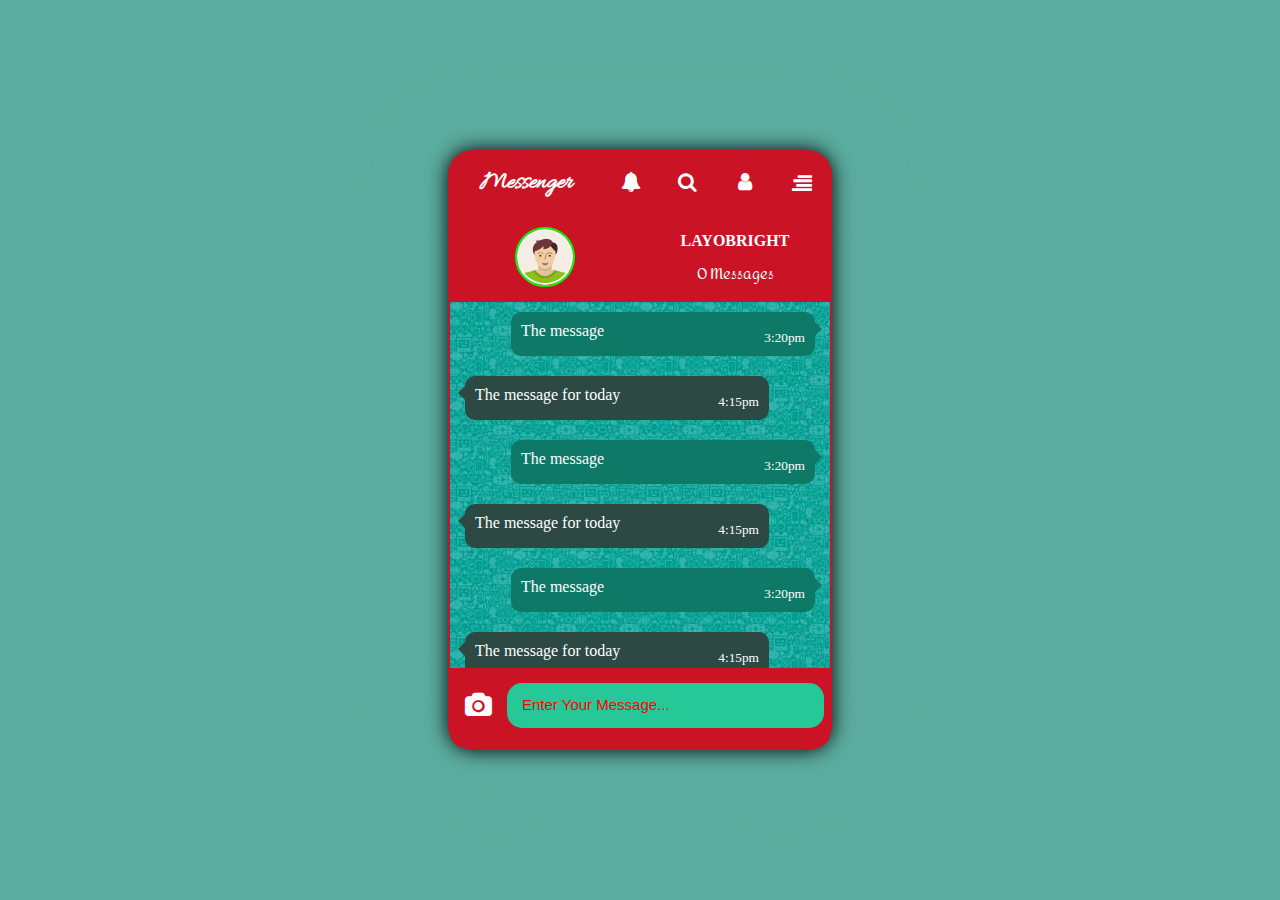
==== index.html @ b74e516e "first commit" ====
<!DOCTYPE html>
<html lang="en">
<head>
    <meta charset="UTF-8">
    <meta name="viewport" content="width=device-width, initial-scale=1.0">
    <meta http-equiv="X-UA-Compatible" content="ie=edge">
    <title>chatme</title>
    <script src="https://ajax.googleapis.com/ajax/libs/jquery/3.4.1/jquery.min.js"></script>
    <link rel="stylesheet" href="https://cdnjs.cloudflare.com/ajax/libs/font-awesome/4.7.0/css/font-awesome.min.css">
    <link href='https://fonts.googleapis.com/css?family=Allura' rel='stylesheet'>
    <link href='https://fonts.googleapis.com/css?family=Amita' rel='stylesheet'>
    <link rel="stylesheet" href="style.css">
    <link rel="stylesheet" href="animate.css">

    <script>
        $(document).ready(function(){
            $(".fa-align-right").click(function(){
                $(".users").slideToggle('slow');
            });
        });
    </script>

    <script>
        $(document).ready(function(){
            $(".fa-search").click(function(){
                $(".search").show('slow');
            });
                $("#arrow").click(function(){
                    $(".search").hide('slow');
                });
        });
    </script>

    <script>
        $(document).ready(function(){
            $(".fa-user").click(function(){
                $(".profile").show('slower');
            });
                $(".fa-times-circle").click(function(){
                    $(".profile").hide('slower');
                });
        });
    </script>


    <script>
        $(document).ready(function(){
            $("#img").click(function(){
                $(".image-view").show('slower');
            });
                $(".fa-times-circle").click(function(){
                    $(".image-view").hide('slower');
                });
        });
    </script>


</head>
<body>
    <div class="container">

        <!-- THE SECTION OF THE MAIN LAYOBRIGHT -->
        <div class="main">

            <!-- THE SECTION OF THE HEADER LAYOBRIGHT -->
            <div class="header">
                <div class="head1">
                    <div class="one">
                        <h3>Messenger</h3>
                    </div>

                    <div class="two">
                        <center>
                            <i class="fa fa-bell"></i>
                        </center>
                    </div>

                    <div class="three">
                        <center>
                            <i class="fa fa-search"></i>
                        </center>
                    </div>

                    <div class="four">
                        <center>
                            <i class="fa fa-user"></i>
                        </center>
                    </div>

                    <div class="five">
                        <center>
                            <i class="fa fa-align-right"></i>
                        </center>
                    </div>
                </div>


                <!-- THE SECTION OF THE HEAD2 -->
                <div class="head2">
                    <div class="left">
                        <div class="left-image">
                            <img src="male.jpeg" alt="profile-image">
                        </div>
                    </div>

                    <div class="right">
                        <h4>LAYOBRIGHT</h4>
                        <p> 0 Messages</p>
                    </div>
                </div>
            </div>


            <!-- THE SECTION OF THE MIDDLE LAYOBRIGHT -->
            <div class="middle">
                <ul>
                    <li>
                        <div class="middle-right">
                            <p>The message</p>
                            <small>3:20pm</small>
                        </div>
                    </li>

                    <li>
                        <div class="middle-left">
                            <p>The message for today</p>
                            <small>4:15pm</small>
                        </div>
                    </li>
                </ul>


                <ul>
                        <li>
                            <div class="middle-right">
                                <p>The message</p>
                                <small>3:20pm</small>
                            </div>
                        </li>

                        <li>
                            <div class="middle-left">
                                <p>The message for today</p>
                                <small>4:15pm</small>
                            </div>
                        </li>
                    </ul>


                    <ul>
                            <li>
                                <div class="middle-right">
                                    <p>The message</p>
                                    <small>3:20pm</small>
                                </div>
                            </li>

                            <li>
                                <div class="middle-left">
                                    <p>The message for today</p>
                                    <small>4:15pm</small>
                                </div>
                            </li>
                        </ul>


                        <ul>
                                <li>
                                    <div class="middle-right">
                                        <p>The message</p>
                                        <small>3:20pm</small>
                                    </div>
                                </li>

                                <li>
                                    <div class="middle-left">
                                        <p>The message for today</p>
                                        <small>4:15pm</small>
                                    </div>
                                </li>
                            </ul>


                            <ul>
                                    <li>
                                        <div class="middle-right">
                                            <p>The message</p>
                                            <small>3:20pm</small>
                                        </div>
                                    </li>

                                    <li>
                                        <div class="middle-left">
                                            <p>The message for today</p>
                                            <small>4:15pm</small>
                                        </div>
                                    </li>
                                </ul>


                                <ul>
                                        <li>
                                            <div class="middle-right">
                                                <p>The message</p>
                                                <small>3:20pm</small>
                                            </div>
                                        </li>

                                        <li>
                                            <div class="middle-left">
                                                <p>The message for today</p>
                                                <small>4:15pm</small>
                                            </div>
                                        </li>
                                    </ul>
            </div>



            <!-- THE SECTION OF THE BOTTOM LAYOBRIGHT -->
            <div class="bottom">
                <div class="input-left">
                    <center>
                        <i class="fa fa-camera"></i>
                    </center>
                </div>
                <div class="input">
                    <input type="text" id="message" class="message" placeholder="Enter Your Message...">
                </div>
            </div>


            <!-- THE SECTION OF THE USERS -->

            <div class="users">
                <div class="head">
                    <div class="one">
                        <h3>Messenger</h3>
                    </div>

                    <div class="two">
                        <center>
                            <i class="fa fa-align"></i>
                        </center>
                    </div>

                    <div class="three">
                        <center>
                            <i class="fa fa-bell"></i>
                        </center>
                    </div>

                    <div class="four">
                        <center>
                            <i class="fa fa-search"></i>
                        </center>
                    </div>

                    <div class="five">
                        <center>
                            <i class="fa fa-align-right"></i>
                        </center>
                    </div>

                </div>


                <div class="details-box">
                    <!-- THE SECTION OF THE USER-BOX -->
                    <div class="user-box">
                        <div class="user-left">
                            <div class="user-left-image">
                                <img src="male.jpeg" alt="user-image" id="img">
                            </div>
                        </div>

                        <div class="user-right">
                                <div class="user-details">
                                    <h4>Layobright</h4>
                                    <p>Are you still coming?</p>
                                </div>
                        </div>
                    </div>


                    <div class="user-box">
                        <div class="user-left">
                            <div class="user-left-image">
                                <img src="female.jpeg" alt="user-image">
                            </div>
                        </div>

                        <div class="user-right">
                            <div class="user-details">
                                <h4>Kemi</h4>
                                <p>I'm at work</p>
                            </div>
                        </div>
                    </div>


                    <!-- THE SECTION OF THE USER-BOX -->
                    <div class="user-box">
                        <div class="user-left">
                            <div class="user-left-image">
                                <img src="male.jpeg" alt="user-image">
                            </div>
                        </div>

                        <div class="user-right">
                                <div class="user-details">
                                    <h4>Temmy</h4>
                                    <p>God bless you</p>
                                </div>
                        </div>
                    </div>


                    <div class="user-box">
                        <div class="user-left">
                            <div class="user-left-image">
                                <img src="female.jpeg" alt="user-image">
                            </div>
                        </div>

                        <div class="user-right">
                            <div class="user-details">
                                <h4>Toke</h4>
                                <p>Hard gurl how are you?</p>
                            </div>
                        </div>
                    </div>


                    <!-- THE SECTION OF THE USER-BOX -->
                    <div class="user-box">
                        <div class="user-left">
                            <div class="user-left-image">
                                <img src="male.jpeg" alt="user-image">
                            </div>
                        </div>

                        <div class="user-right">
                                <div class="user-details">
                                    <h4>Phebo</h4>
                                    <p>meet me there</p>
                                </div>
                        </div>
                    </div>


                    <div class="user-box">
                        <div class="user-left">
                            <div class="user-left-image">
                                <img src="male.jpeg" alt="user-image">
                            </div>
                        </div>

                        <div class="user-right">
                            <div class="user-details">
                                <h4>Maleek</h4>
                                <p>i called Biodun to tell him</p>
                            </div>
                        </div>
                    </div>


                    <!-- THE SECTION OF THE USER-BOX -->
                    <div class="user-box">
                        <div class="user-left">
                            <div class="user-left-image">
                                <img src="female.jpeg" alt="user-image">
                            </div>
                        </div>

                        <div class="user-right">
                                <div class="user-details">
                                    <h4>yetunde</h4>
                                    <p>I read the Bible</p>
                                </div>
                        </div>
                    </div>


                    <div class="user-box">
                        <div class="user-left">
                            <div class="user-left-image">
                                <img src="male.jpeg" alt="user-image">
                            </div>
                        </div>

                        <div class="user-right">
                            <div class="user-details">
                                <h4>Biodun</h4>
                                <p>I just credited your Account</p>
                            </div>
                        </div>
                    </div>


                    <!-- THE SECTION OF THE USER-BOX -->
                    <div class="user-box">
                        <div class="user-left">
                            <div class="user-left-image">
                                <img src="female.jpeg" alt="user-image">
                            </div>
                        </div>

                        <div class="user-right">
                                <div class="user-details">
                                    <h4>Nipsy</h4>
                                    <p>I will see you tommorrow</p>
                                </div>
                        </div>
                    </div>


                    <div class="user-box">
                        <div class="user-left">
                            <div class="user-left-image">
                                <img src="male.jpeg" alt="user-image">
                            </div>
                        </div>

                        <div class="user-right">
                            <div class="user-details">
                                <h4>Damilare</h4>
                                <p>Am writing codes</p>
                            </div>
                        </div>
                    </div>
                </div>



                <div class="image-view">
                    <i class="fa fa-times-circle"></i>
                    <img src="male.jpeg">
                </div>

            </div>


            <!-- THE SECTION OF THE SEARCH -->
            <div class="search">
                <div class="search-top">
                    <div class="search-left">
                        <center>
                            <i class="fa fa-arrow-left" id="arrow"></i>
                        </center>
                    </div>

                    <div class="search-right">
                        <form action="" method="POST">
                            <input type="text" name="search" placeholder="Enter your search here">

                        </form>
                    </div>
                </div>

                <div class="search-bottom">
                    <div class="user-box">
                        <div class="user-left">
                            <div class="user-left-image">
                                <img src="male.jpeg" alt="user-image">
                            </div>
                        </div>

                        <div class="user-right">
                            <div class="user-details">
                                <h4>Layobright</h4>
                                <p>08053838074</p>
                            </div>
                        </div>
                    </div>


                    <div class="user-box">
                        <div class="user-left">
                            <div class="user-left-image">
                                <img src="female.jpeg" alt="user-image">
                            </div>
                        </div>

                        <div class="user-right">
                            <div class="user-details">
                                <h4>Toke</h4>
                                <p>09034565365</p>
                            </div>
                        </div>
                    </div>


                    <div class="user-box">
                            <div class="user-left">
                                <div class="user-left-image">
                                    <img src="male.jpeg" alt="user-image">
                                </div>
                            </div>

                            <div class="user-right">
                                <div class="user-details">
                                    <h4>Temmy</h4>
                                    <p>07035241256</p>
                                </div>
                            </div>
                        </div>


                        <div class="user-box">
                            <div class="user-left">
                                <div class="user-left-image">
                                    <img src="female.jpeg" alt="user-image">
                                </div>
                            </div>

                            <div class="user-right">
                                <div class="user-details">
                                    <h4>Kemi</h4>
                                    <p>09087654536</p>
                                </div>
                            </div>
                        </div>


                        <div class="user-box">
                                <div class="user-left">
                                    <div class="user-left-image">
                                        <img src="male.jpeg" alt="user-image">
                                    </div>
                                </div>

                                <div class="user-right">
                                    <div class="user-details">
                                        <h4>Maleek</h4>
                                        <p>08045342345</p>
                                    </div>
                                </div>
                            </div>


                            <div class="user-box">
                                <div class="user-left">
                                    <div class="user-left-image">
                                        <img src="male.jpeg" alt="user-image">
                                    </div>
                                </div>

                                <div class="user-right">
                                    <div class="user-details">
                                        <h4>Biodun</h4>
                                        <p>0902345657</p>
                                    </div>
                                </div>
                            </div>

                            <div class="user-box">
                                    <div class="user-left">
                                        <div class="user-left-image">
                                            <img src="female.jpeg" alt="user-image">
                                        </div>
                                    </div>

                                    <div class="user-right">
                                        <div class="user-details">
                                            <h4>Yetunde</h4>
                                            <p>09065434565</p>
                                        </div>
                                    </div>
                                </div>


                                <div class="user-box">
                                    <div class="user-left">
                                        <div class="user-left-image">
                                            <img src="male.jpeg" alt="user-image">
                                        </div>
                                    </div>

                                    <div class="user-right">
                                        <div class="user-details">
                                            <h4>Phebo</h4>
                                            <p>08035464532</p>
                                        </div>
                                    </div>
                                </div>

                                <div class="user-box">
                                        <div class="user-left">
                                            <div class="user-left-image">
                                                <img src="female.jpeg" alt="user-image">
                                            </div>
                                        </div>

                                        <div class="user-right">
                                            <div class="user-details">
                                                <h4>Nifemi</h4>
                                                <p>07034353454</p>
                                            </div>
                                        </div>
                                    </div>


                                    <div class="user-box">
                                        <div class="user-left">
                                            <div class="user-left-image">
                                                <img src="male.jpeg" alt="user-image">
                                            </div>
                                        </div>

                                        <div class="user-right">
                                            <div class="user-details">
                                                <h4>Jed</h4>
                                                <p>09045342543</p>
                                            </div>
                                        </div>
                                    </div>
                </div>

            </div>



            <!-- THE SECTION OF THE VIEW USER IMAGE -->






            <!-- THE SECTION OF THE PROFILE IMAGE CHANGE -->
            <div class="profile">
                <div class="profile-top">
                    <i class="fa fa-times-circle"></i>
                    <img src="male.jpeg">
                </div>

                <div class="profile-bottom">
                    <form action="" method="POST" enctype="multipart/form-data">
                        <div class="camera-div">
                            <center>
                                <label>
                                    <i class="fa fa-camera-retro">
                                        <input type="file" name="file">
                                    </i>
                                </label>
                            </center>
                        </div>
                        <center>
                            <button name="save">Save</button>
                        </center>
                    </form>
                </div>
            </div>

        </div>
    </div>
</body>
</html>
---- style.css ----
*{
    box-sizing:border-box;
    margin:0;
    padding:0;
}

body{
    background:#5CAD9F;
}

.main{
    position:absolute;
    top:50%;
    left:50%;
    transform:translate(-50%,-50%);
    background:#5CAD9F;
    box-shadow:0 0 20px, 0 0 40px #5CAD9F, 0 0 80px #5CAD9F;
    height:600px;
    width:30%;
    border:2px solid #ca1426;
    border-radius:25px;
}

/* ===THE SECTION OF THE HEADER=== */
.header{
    background:#ca1426;
    width:100%;
    height:150px;
    border-radius:20px 20px 0 0;
}


/* ===THE SECTION OF THE HEAD1=== */
.head1{
    width:100%;
    height:50px;
}

.one{
    width:40%;
    height:50px;
    float:left;
    color:white;
}
.one h3{
    margin-top:15px;
    font-family:allura;
    font-size:25px;
    text-align:center;
}

.two{
    width:15%;
    height:50px;
    float:left;
    color:white;
}

.fa-bell{
    margin-top:20px;
    font-size:20px;
}

.three{
    width:15%;
    height:50px;
    float:left;
    color:white;
}

.fa-search{
    margin-top:20px;
    font-size:20px;
}

.four{
    width:15%;
    height:50px;
    float:left;
    color:white;
}

.fa-user{
    margin-top:20px;
    font-size:20px;
}

.five{
    width:15%;
    height:50px;
    float:left;
    color:white;
}

.fa-align-right{
    margin-top:22px;
    font-size:20px;
}



/* ===THE SECTION OF THE HEAD2 === */
.head2{
    width:100%;
    height:90px;
}

.left{
    float:left;
    width:50%;
    height:90px;
}
.left-image{
    border-radius:150px;
    height:60px;
    width:60px;
    margin:auto;
    margin-top:25px;
    border:2px solid #00ff00;
}
.left-image img{
    width:100%;
    height:100%;
    border-radius:150px;
}


.right{
    float:right;
    width:50%;
    height:90px;
}
.right h4{
    color:white;
    margin-top:30px;
    text-align:center;
}
.right p{
    color:white;
    margin-top:10px;
    font-family:amita;
    font-size:15px;
    text-align:center;
}

/* ===THE SECTION OF THE MIDDLE=== */
.middle{
    background:url('images.jpg');
    height:366px;
    width:100%;
    overflow:auto;
}
.middle ul{
    list-style-type:none;
    overflow:hidden;
}
.middle::-webkit-scrollbar {
    display: none;
  }

.middle-right{
    float:right;
    background:rgb(15, 121, 103);
    padding:10px;
    width:80%;
    margin-right:15px;
    border-radius:10px;
    margin-top:10px;
    margin-bottom:10px;
    position:relative;
}
.middle-right p{
    color:white;
}
.middle-right small{
    color:white;
    margin-top:-10px;
    float:right;
}
.middle-right:before{
    position:absolute;
    content:"";
    top:5px;
    border:12px solid transparent;
    right:-19px;
    border-left-color:rgb(15, 121, 103);
}



.middle-left{
    float:left;
    background:rgb(44, 73, 68);
    padding:10px;
    width:80%;
    margin-left:15px;
    border-radius:10px;
    margin-bottom:10px;
    margin-top:10px;
    position:relative;
}
.middle-left p{
    color:white;
}
.middle-left small{
    color:white;
    margin-top:-10px;
    float:right;
}
.middle-left:before{
    position:absolute;
    content:"";
    top:5px;
    border:12px solid transparent;
    left:-19px;
    border-right-color:rgb(44, 73, 68);
}


/* ===THE SECTION OF THE BOTTOM=== */

.bottom{
    background:#ca1426;
    height:80px;
    width:100%;
    border-radius:0 0 15px 15px;
}
.input{
    height:80px;
    width:85%;
    float:left;
}

.input input{
    padding:15px;
    width:98%;
    background:#26c897;
    border-radius:15px;
    margin-top:15px;
    border:none;
    outline:none;
}
.input input:focus{
    border:1px solid blue;
}


.input-left{
    height:80px;
    width:15%;
    float:left;
}
.fa-camera{
    font-size:25px;
    margin:auto;
    margin-top:25px;
    color:white;
}

.input input::-webkit-input-placeholder { /* Chrome/Opera/Safari */
    color: red;
    font-family: 'Titillium Web', sans-serif;
    font-size: 15px;
}



/* ======THE SECTION OF THE USERS====== */
.users{
    position:absolute;
    top:50%;
    left:50%;
    transform:translate(-50%,-50%);
    background:rgb(44, 73, 68);
    height:590px;
    width:100%;
    /* border:2px solid #ca1426; */
    border-radius:25px;
    display:none;
}

.head{
    width:100%;
    height:90px;
    background:#ca1426;
    border-radius:20px 20px 0 0 ;
}


/* =====THE SECTION OF THE DETAILS BOX===== */
.details-box{
    height:500px;
    width:100%;
    overflow:auto;
    border-radius:0 0 20px 20px;
}
.details-box::-webkit-scrollbar{ /* Chrome/Opera/Safari */
    display:none;
}



/* =====THE SECTION OF THE USER BOX===== */
.user-box{
    background:rgb(44, 73, 68);
    width:100%;
    height:80px;
}

.user-box .user-left{
    float:left;
    width:20%;
    height:80px;
}
.user-left-image{
    width:60px;
    height:60px;
    border-radius:150px;
    border:2px solid #00ff00;
    margin:auto;
    margin-top:10px;
}
.user-left-image img{
    width:100%;
    height:100%;
    border-radius:150px;
}

.user-box .user-right{
    float:right;
    width:80%;
    height:80px;
    border-bottom:1px solid rgba(0,0,0,0.2);
}

.user-details h4{
    color:white;
    margin-top:10px;
    font-family:monospace;
    font-size:17px;
    font-weight:bold;
    text-transform:uppercase;
}
.user-details p{
    color:white;
    margin-top:10px;
    font-family:cursive;
    font-size:15px;
}

.image-view{
    position:absolute;
    top:50%;
    left:50%;
    transform:translate(-50%,-50%);
    background:rgb(44, 73, 68);
    height:590px;
    width:100%;
    display:none;
    border:2px solid #ca1426;
    border-radius:25px;
}
.image-view img{
    width:100%;
    height:100%;
    border-radius:25px;
}




/* ========THE SECTION OF THE SEARCH========= */
.search{
    position:absolute;
    top:50%;
    left:50%;
    transform:translate(-50%,-50%);
    background:rgb(44, 73, 68);
    height:590px;
    width:100%;
    /* border:2px solid #ca1426; */
    border-radius:25px;
    display:none;
}

/* =====THE SECTION OF THE SEARCH TOP===== */
.search-top{
    height:70px;
    width:100%;
    border-radius:20px 20px 0 0;
    background:rgb(51, 88, 82);
}
.search-left{
    float:left;
    width:15%;
    height:70px;
}
.fa-arrow-left{
    margin-top:27px;
    color:white;
    font-size:17px;
    font-weight:normal;
}

.search-right{
    float:right;
    width:85%;
    height:70px;
    position:relative;
}

.search-right input{
    padding:13px;
    color:white;
    border:1px solid green;
    width:96%;
    border-radius:10px;
    margin-top:15px;
    background:transparent;
    outline:none;
    font-family:cursive;
}


.search-right input::-webkit-input-placeholder{
    color:#00ff00;
    font-family:amita;
}


/* =====THE SECTION OF THE SEARCH BOTTOM===== */
.search-bottom{
    height:520px;
    width:100%;
    border-radius:0 0 20px 20px;
    overflow:auto;
}
.search-bottom::-webkit-scrollbar{
    display:none;
}





/* ======THE SECTION OF THE PROFILE======= */
.profile{
    position:absolute;
    top:40%;
    left:60%;
    transform:translate(-50%,-50%);
    background:rgb(44, 73, 68);
    height:420px;
    width:75%;
    display:none;
    border:2px solid #ca1426;
}
.fa-times-circle{
    color:rgb(44, 73, 68);
    position:absolute;
    top:10px;
    right:15px;
    font-size:25px;
    font-weight:normal;
}

.profile-top{
    height:365px;
    width:100%;
    position:relative;
}
.profile-top img{
    width:100%;
    height:100%;
}


.profile-bottom{
    height:50px;
    width:100%;
    background:rgb(30, 54, 50);
}
.profile-bottom button{
    padding:8px;
    width:40%;
    outline:none;
    border:none;
    background:green;
    color:white;
    font-weight:bold;
    margin-top:10px;
    text-transform:uppercase;
}

.camera-div{
    position:absolute;
    bottom:60px;
    right:10px;
    background:rgb(44, 73, 68);
    border-radius:150px;
    height:50px;
    width:50px;
}
.fa-camera-retro{
    color:yellow;
    font-size:20px;
    margin-top:15px;
}
input[type=file]{
    display:none;
}






/* =====THE SECTION OF THE MEDIA QUERY======= */
/* ======THE SECTION OF THE MEDIA QUERY====== */

@media screen and (max-width:320px){

    *{
    box-sizing:border-box;
    margin:0;
    padding:0;
}

body{
    background:#5CAD9F;
}

.main{
    position:absolute;
    top:50%;
    left:50%;
    transform:translate(-50%,-50%);
    background:#5CAD9F;
    box-shadow:0 0 20px, 0 0 40px #5CAD9F, 0 0 80px #5CAD9F;
    height:530px;
    width:95%;
    border:2px solid #ca1426;
    border-radius:25px;
}

/* ===THE SECTION OF THE HEADER=== */
.header{
/*     background:#ca1426; */
    width:100%;
    height:140px;
    border-radius:20px 20px 0 0;
}


/* ===THE SECTION OF THE HEAD1=== */
.head1{
    width:100%;
    height:50px;
}

.one{
    width:40%;
    height:50px;
    float:left;
    color:white;
}
.one h3{
    margin-top:15px;
    font-family:allura;
    font-size:22px;
    text-align:center;
}

.two{
    width:15%;
    height:50px;
    float:left;
    color:white;
}

.fa-bell{
    margin-top:20px;
    font-size:15px;
}

.three{
    width:15%;
    height:50px;
    float:left;
    color:white;
}

.fa-search{
    margin-top:20px;
    font-size:15px;
}

.four{
    width:15%;
    height:50px;
    float:left;
    color:white;
}

.fa-user{
    margin-top:20px;
    font-size:15px;
}

.five{
    width:15%;
    height:50px;
    float:left;
    color:white;
}

.fa-align-right{
    margin-top:22px;
    font-size:15px;
}



/* ===THE SECTION OF THE HEAD2 === */
.head2{
    width:100%;
    height:90px;
}

.left{
    float:left;
    width:50%;
    height:90px;
}
.left-image{
    border-radius:150px;
    height:60px;
    width:60px;
    margin:auto;
    margin-top:15px;
    border:2px solid #00ff00;
}
.left-image img{
    width:100%;
    height:100%;
    border-radius:150px;
}


.right{
    float:right;
    width:50%;
    height:90px;
}
.right h4{
    color:white;
    margin-top:20px;
    text-align:center;
    font-family:monospace;
    font-size:17px;
}
.right p{
    color:white;
    margin-top:10px;
    font-family:amita;
    font-size:10px;
    text-align:center;
}

/* ===THE SECTION OF THE MIDDLE=== */
.middle{
    background:url('images.jpg');
    height:306px;
    width:100%;
    overflow:auto;
}
.middle ul{
    list-style-type:none;
    overflow:hidden;
}
.middle::-webkit-scrollbar {
    display: none;
  }

.middle-right{
    float:right;
    background:rgb(15, 121, 103);
    padding:7px;
    width:80%;
    margin-right:15px;
    border-radius:10px;
    margin-top:10px;
    margin-bottom:10px;
    position:relative;
}
.middle-right p{
    color:white;
    font-size:13px;
}
.middle-right small{
    color:white;
    margin-top:-10px;
    float:right;
    font-size:10px;
}
.middle-right:before{
    position:absolute;
    content:"";
    top:5px;
    border:12px solid transparent;
    right:-19px;
    border-left-color:rgb(15, 121, 103);
}



.middle-left{
    float:left;
    background:rgb(44, 73, 68);
    padding:7px;
    width:80%;
    margin-left:15px;
    border-radius:10px;
    margin-bottom:10px;
    margin-top:10px;
    position:relative;
}
.middle-left p{
    color:white;
    font-size:13px;
}
.middle-left small{
    color:white;
    margin-top:-10px;
    float:right;
    font-size:10px
}
.middle-left:before{
    position:absolute;
    content:"";
    top:5px;
    border:12px solid transparent;
    left:-19px;
    border-right-color:rgb(44, 73, 68);
}


/* ===THE SECTION OF THE BOTTOM=== */

.bottom{
    background:#ca1426;
    height:79.5px;
    width:100%;
    border-radius:0 0 15px 15px;
}
.input{
    height:80px;
    width:85%;
    float:left;
}

.input input{
    padding:10px;
    width:98%;
    background:#26c897;
    border-radius:15px;
    margin-top:15px;
    border:none;
    outline:none;
}
.input input:focus{
    border:1px solid blue;
}


.input-left{
    height:80px;
    width:15%;
    float:left;
}
.fa-camera{
    font-size:20px;
    margin:auto;
    margin-top:22px;
    color:white;
}

.input input::-webkit-input-placeholder { /* Chrome/Opera/Safari */
    color: red;
    font-family: 'Titillium Web', sans-serif;
    font-size: 12px;
}



/* ======THE SECTION OF THE USERS====== */
.users{
    position:absolute;
    top:50%;
    left:50%;
    transform:translate(-50%,-50%);
    background:rgb(44, 73, 68);
    height:525px;
    width:100%;
    /* border:2px solid #ca1426; */
    border-radius:25px;
    display:none;
}

.head{
    width:100%;
    height:90px;
    background:#ca1426;
    border-radius:20px 20px 0 0 ;
}


/* =====THE SECTION OF THE DETAILS BOX===== */
.details-box{
    height:432px;
    width:100%;
    overflow:auto;
    border-radius:0 0 20px 20px;
}
.details-box::-webkit-scrollbar{ /* Chrome/Opera/Safari */
    display:none;
}



/* =====THE SECTION OF THE USER BOX===== */
.user-box{
    background:rgb(44, 73, 68);
    width:100%;
    height:80px;
}

.user-box .user-left{
    float:left;
    width:20%;
    height:80px;
}
.user-left-image{
    width:50px;
    height:50px;
    border-radius:150px;
    border:2px solid #00ff00;
    margin:auto;
    margin-top:10px;
    margin-left:15px;
}
.user-left-image img{
    width:100%;
    height:100%;
    border-radius:150px;
}

.user-box .user-right{
    float:right;
    width:80%;
    height:80px;
    border-bottom:1px solid rgba(0,0,0,0.2);

}

.user-details{
    margin-left:25px;
}

.user-details h4{
    color:white;
    margin-top:15px;
    font-family:monospace;
    font-size:14px;
    font-weight:bold;
    text-transform:uppercase;
}
.user-details p{
    color:white;
    margin-top:10px;
    font-family:cursive;
    font-size:11px;
}

.image-view{
    position:absolute;
    top:50%;
    left:50%;
    transform:translate(-50%,-50%);
    background:rgb(44, 73, 68);
    height:530px;
    width:100%;
    display:none;
    border:2px solid #ca1426;
    border-radius:25px;
}
.image-view img{
    width:100%;
    height:100%;
    border-radius:25px;
}




/* ========THE SECTION OF THE SEARCH========= */
.search{
    position:absolute;
    top:49.6%;
    left:50%;
    transform:translate(-50%,-50%);
    background:rgb(44, 73, 68);
    height:525px;
    width:100%;
    /* border:2px solid #ca1426; */
    border-radius:25px;
    display:none;
}

/* =====THE SECTION OF THE SEARCH TOP===== */
.search-top{
    height:70px;
    width:100%;
    border-radius:20px 20px 0 0;
    background:rgb(51, 88, 82);
}
.search-left{
    float:left;
    width:15%;
    height:70px;
}
.fa-arrow-left{
    margin-top:27px;
    color:white;
    font-size:15px;
    font-weight:normal;
}

.search-right{
    float:right;
    width:85%;
    height:70px;
    position:relative;
}

.search-right input{
    padding:8px;
    color:white;
    border:1px solid green;
    width:96%;
    border-radius:10px;
    margin-top:15px;
    background:transparent;
    outline:none;
    font-family:cursive;
}


.search-right input::-webkit-input-placeholder{
    color:#00ff00;
    font-family:amita;
    font-size:12px;
}


/* =====THE SECTION OF THE SEARCH BOTTOM===== */
.search-bottom{
    height:457px;
    width:100%;
    border-radius:0 0 20px 20px;
    overflow:auto;
}
.search-bottom::-webkit-scrollbar{
    display:none;
}





/* ======THE SECTION OF THE PROFILE======= */
.profile{
    position:absolute;
    top:45%;
    left:60%;
    transform:translate(-50%,-50%);
    background:rgb(44, 73, 68);
    height:420px;
    width:80%;
    display:none;
    border:2px solid #ca1426;
}
.fa-times-circle{
    color:rgb(44, 73, 68);
    position:absolute;
    top:10px;
    right:15px;
    font-size:25px;
    font-weight:normal;
}

.profile-top{
    height:365px;
    width:100%;
    position:relative;
}
.profile-top img{
    width:100%;
    height:100%;
}


.profile-bottom{
    height:50px;
    width:100%;
    background:#ca1426ad;
}
.profile-bottom button{
    padding:8px;
    width:40%;
    outline:none;
    border:none;
    background:#ca1426;;
    color:white;
    font-weight:bold;
    margin-top:10px;
    text-transform:uppercase;
}

.camera-div{
    position:absolute;
    bottom:60px;
    right:10px;
    background:rgb(44, 73, 68);
    border-radius:150px;
    height:50px;
    width:50px;
}
.fa-camera-retro{
    color:white;
    font-size:20px;
    margin-top:15px;
}
input[type=file]{
    display:none;
}

}






/* =====THE SECTION OF THE MEDIA QUERY======= */
/* ======THE SECTION OF THE MEDIA QUERY====== */

@media screen and (max-width:376px) and (min-width:321px){

    *{
    box-sizing:border-box;
    margin:0;
    padding:0;
}

body{
    background:#5CAD9F;
}

.main{
    position:absolute;
    top:50%;
    left:50%;
    transform:translate(-50%,-50%);
    background:#5CAD9F;
    box-shadow:0 0 20px, 0 0 40px #5CAD9F, 0 0 80px #5CAD9F;
    height:530px;
    width:95%;
    border:2px solid #ca1426;
    border-radius:25px;
}

/* ===THE SECTION OF THE HEADER=== */
.header{
/*     background:#ca1426; */
    width:100%;
    height:140px;
    border-radius:20px 20px 0 0;
}


/* ===THE SECTION OF THE HEAD1=== */
.head1{
    width:100%;
    height:50px;
}

.one{
    width:40%;
    height:50px;
    float:left;
    color:white;
}
.one h3{
    margin-top:15px;
    font-family:allura;
    font-size:22px;
    text-align:center;
}

.two{
    width:15%;
    height:50px;
    float:left;
    color:white;
}

.fa-bell{
    margin-top:20px;
    font-size:15px;
}

.three{
    width:15%;
    height:50px;
    float:left;
    color:white;
}

.fa-search{
    margin-top:20px;
    font-size:15px;
}

.four{
    width:15%;
    height:50px;
    float:left;
    color:white;
}

.fa-user{
    margin-top:20px;
    font-size:15px;
}

.five{
    width:15%;
    height:50px;
    float:left;
    color:white;
}

.fa-align-right{
    margin-top:22px;
    font-size:15px;
}



/* ===THE SECTION OF THE HEAD2 === */
.head2{
    width:100%;
    height:90px;
}

.left{
    float:left;
    width:50%;
    height:90px;
}
.left-image{
    border-radius:150px;
    height:60px;
    width:60px;
    margin:auto;
    margin-top:15px;
    border:2px solid #00ff00;
}
.left-image img{
    width:100%;
    height:100%;
    border-radius:150px;
}


.right{
    float:right;
    width:50%;
    height:90px;
}
.right h4{
    color:white;
    margin-top:20px;
    text-align:center;
    font-family:monospace;
    font-size:17px;
}
.right p{
    color:white;
    margin-top:10px;
    font-family:amita;
    font-size:10px;
    text-align:center;
}

/* ===THE SECTION OF THE MIDDLE=== */
.middle{
    background:url('images.jpg');
    height:306px;
    width:100%;
    overflow:auto;
}
.middle ul{
    list-style-type:none;
    overflow:hidden;
}
.middle::-webkit-scrollbar {
    display: none;
  }

.middle-right{
    float:right;
    background:rgb(15, 121, 103);
    padding:7px;
    width:80%;
    margin-right:15px;
    border-radius:10px;
    margin-top:10px;
    margin-bottom:10px;
    position:relative;
}
.middle-right p{
    color:white;
    font-size:13px;
}
.middle-right small{
    color:white;
    margin-top:-10px;
    float:right;
    font-size:10px;
}
.middle-right:before{
    position:absolute;
    content:"";
    top:5px;
    border:12px solid transparent;
    right:-19px;
    border-left-color:rgb(15, 121, 103);
}



.middle-left{
    float:left;
    background:rgb(44, 73, 68);
    padding:7px;
    width:80%;
    margin-left:15px;
    border-radius:10px;
    margin-bottom:10px;
    margin-top:10px;
    position:relative;
}
.middle-left p{
    color:white;
    font-size:13px;
}
.middle-left small{
    color:white;
    margin-top:-10px;
    float:right;
    font-size:10px
}
.middle-left:before{
    position:absolute;
    content:"";
    top:5px;
    border:12px solid transparent;
    left:-19px;
    border-right-color:rgb(44, 73, 68);
}


/* ===THE SECTION OF THE BOTTOM=== */

.bottom{
    background:#ca1426;
    height:79.5px;
    width:100%;
    border-radius:0 0 15px 15px;
}
.input{
    height:80px;
    width:85%;
    float:left;
}

.input input{
    padding:10px;
    width:98%;
    background:#26c897;
    border-radius:15px;
    margin-top:15px;
    border:none;
    outline:none;
}
.input input:focus{
    border:1px solid blue;
}


.input-left{
    height:80px;
    width:15%;
    float:left;
}
.fa-camera{
    font-size:20px;
    margin:auto;
    margin-top:22px;
    color:white;
}

.input input::-webkit-input-placeholder { /* Chrome/Opera/Safari */
    color: red;
    font-family: 'Titillium Web', sans-serif;
    font-size: 12px;
}



/* ======THE SECTION OF THE USERS====== */
.users{
    position:absolute;
    top:50%;
    left:50%;
    transform:translate(-50%,-50%);
    background:rgb(44, 73, 68);
    height:525px;
    width:100%;
    /* border:2px solid #ca1426; */
    border-radius:25px;
    display:none;
}

.head{
    width:100%;
    height:90px;
    background:#ca1426;
    border-radius:20px 20px 0 0 ;
}


/* =====THE SECTION OF THE DETAILS BOX===== */
.details-box{
    height:432px;
    width:100%;
    overflow:auto;
    border-radius:0 0 20px 20px;
}
.details-box::-webkit-scrollbar{ /* Chrome/Opera/Safari */
    display:none;
}



/* =====THE SECTION OF THE USER BOX===== */
.user-box{
    background:rgb(44, 73, 68);
    width:100%;
    height:80px;
}

.user-box .user-left{
    float:left;
    width:20%;
    height:80px;
}
.user-left-image{
    width:50px;
    height:50px;
    border-radius:150px;
    border:2px solid #00ff00;
    margin:auto;
    margin-top:10px;
    margin-left:15px;
}
.user-left-image img{
    width:100%;
    height:100%;
    border-radius:150px;
}

.user-box .user-right{
    float:right;
    width:80%;
    height:80px;
    border-bottom:1px solid rgba(0,0,0,0.2);

}

.user-details{
    margin-left:25px;
}

.user-details h4{
    color:white;
    margin-top:15px;
    font-family:monospace;
    font-size:14px;
    font-weight:bold;
    text-transform:uppercase;
}
.user-details p{
    color:white;
    margin-top:10px;
    font-family:cursive;
    font-size:11px;
}

.image-view{
    position:absolute;
    top:50%;
    left:50%;
    transform:translate(-50%,-50%);
    background:rgb(44, 73, 68);
    height:530px;
    width:100%;
    display:none;
    border:2px solid #ca1426;
    border-radius:25px;
}
.image-view img{
    width:100%;
    height:100%;
    border-radius:25px;
}




/* ========THE SECTION OF THE SEARCH========= */
.search{
    position:absolute;
    top:49.6%;
    left:50%;
    transform:translate(-50%,-50%);
    background:rgb(44, 73, 68);
    height:525px;
    width:100%;
    /* border:2px solid #ca1426; */
    border-radius:25px;
    display:none;
}

/* =====THE SECTION OF THE SEARCH TOP===== */
.search-top{
    height:70px;
    width:100%;
    border-radius:20px 20px 0 0;
    background:rgb(51, 88, 82);
}
.search-left{
    float:left;
    width:15%;
    height:70px;
}
.fa-arrow-left{
    margin-top:27px;
    color:white;
    font-size:15px;
    font-weight:normal;
}

.search-right{
    float:right;
    width:85%;
    height:70px;
    position:relative;
}

.search-right input{
    padding:8px;
    color:white;
    border:1px solid green;
    width:96%;
    border-radius:10px;
    margin-top:15px;
    background:transparent;
    outline:none;
    font-family:cursive;
}


.search-right input::-webkit-input-placeholder{
    color:#00ff00;
    font-family:amita;
    font-size:12px;
}


/* =====THE SECTION OF THE SEARCH BOTTOM===== */
.search-bottom{
    height:457px;
    width:100%;
    border-radius:0 0 20px 20px;
    overflow:auto;
}
.search-bottom::-webkit-scrollbar{
    display:none;
}





/* ======THE SECTION OF THE PROFILE======= */
.profile{
    position:absolute;
    top:45%;
    left:60%;
    transform:translate(-50%,-50%);
    background:rgb(44, 73, 68);
    height:420px;
    width:80%;
    display:none;
    border:2px solid #ca1426;
}
.fa-times-circle{
    color:rgb(44, 73, 68);
    position:absolute;
    top:10px;
    right:15px;
    font-size:25px;
    font-weight:normal;
}

.profile-top{
    height:365px;
    width:100%;
    position:relative;
}
.profile-top img{
    width:100%;
    height:100%;
}


.profile-bottom{
    height:50px;
    width:100%;
    background:#ca1426ad;
}
.profile-bottom button{
    padding:8px;
    width:40%;
    outline:none;
    border:none;
    background:#ca1426;;
    color:white;
    font-weight:bold;
    margin-top:10px;
    text-transform:uppercase;
}

.camera-div{
    position:absolute;
    bottom:60px;
    right:10px;
    background:rgb(44, 73, 68);
    border-radius:150px;
    height:50px;
    width:50px;
}
.fa-camera-retro{
    color:white;
    font-size:20px;
    margin-top:15px;
}
input[type=file]{
    display:none;
}

}







/* =====THE SECTION OF THE MEDIA QUERY======= */
/* ======THE SECTION OF THE MEDIA QUERY====== */

@media screen and (max-width:425px) and (min-width:376px){

    *{
    box-sizing:border-box;
    margin:0;
    padding:0;
}

body{
    background:#5CAD9F;
}

.main{
    position:absolute;
    top:50%;
    left:50%;
    transform:translate(-50%,-50%);
    background:#5CAD9F;
    box-shadow:0 0 20px, 0 0 40px #5CAD9F, 0 0 80px #5CAD9F;
    height:530px;
    width:95%;
    border:2px solid #ca1426;
    border-radius:25px;
}

/* ===THE SECTION OF THE HEADER=== */
.header{
/*     background:#ca1426; */
    width:100%;
    height:140px;
    border-radius:20px 20px 0 0;
}


/* ===THE SECTION OF THE HEAD1=== */
.head1{
    width:100%;
    height:50px;
}

.one{
    width:40%;
    height:50px;
    float:left;
    color:white;
}
.one h3{
    margin-top:15px;
    font-family:allura;
    font-size:22px;
    text-align:center;
}

.two{
    width:15%;
    height:50px;
    float:left;
    color:white;
}

.fa-bell{
    margin-top:20px;
    font-size:15px;
}

.three{
    width:15%;
    height:50px;
    float:left;
    color:white;
}

.fa-search{
    margin-top:20px;
    font-size:15px;
}

.four{
    width:15%;
    height:50px;
    float:left;
    color:white;
}

.fa-user{
    margin-top:20px;
    font-size:15px;
}

.five{
    width:15%;
    height:50px;
    float:left;
    color:white;
}

.fa-align-right{
    margin-top:22px;
    font-size:15px;
}



/* ===THE SECTION OF THE HEAD2 === */
.head2{
    width:100%;
    height:90px;
}

.left{
    float:left;
    width:50%;
    height:90px;
}
.left-image{
    border-radius:150px;
    height:60px;
    width:60px;
    margin:auto;
    margin-top:15px;
    border:2px solid #00ff00;
}
.left-image img{
    width:100%;
    height:100%;
    border-radius:150px;
}


.right{
    float:right;
    width:50%;
    height:90px;
}
.right h4{
    color:white;
    margin-top:20px;
    text-align:center;
    font-family:monospace;
    font-size:17px;
}
.right p{
    color:white;
    margin-top:10px;
    font-family:amita;
    font-size:10px;
    text-align:center;
}

/* ===THE SECTION OF THE MIDDLE=== */
.middle{
    background:url('images.jpg');
    height:306px;
    width:100%;
    overflow:auto;
}
.middle ul{
    list-style-type:none;
    overflow:hidden;
}
.middle::-webkit-scrollbar {
    display: none;
  }

.middle-right{
    float:right;
    background:rgb(15, 121, 103);
    padding:7px;
    width:80%;
    margin-right:15px;
    border-radius:10px;
    margin-top:10px;
    margin-bottom:10px;
    position:relative;
}
.middle-right p{
    color:white;
    font-size:13px;
}
.middle-right small{
    color:white;
    margin-top:-10px;
    float:right;
    font-size:10px;
}
.middle-right:before{
    position:absolute;
    content:"";
    top:5px;
    border:12px solid transparent;
    right:-19px;
    border-left-color:rgb(15, 121, 103);
}



.middle-left{
    float:left;
    background:rgb(44, 73, 68);
    padding:7px;
    width:80%;
    margin-left:15px;
    border-radius:10px;
    margin-bottom:10px;
    margin-top:10px;
    position:relative;
}
.middle-left p{
    color:white;
    font-size:13px;
}
.middle-left small{
    color:white;
    margin-top:-10px;
    float:right;
    font-size:10px
}
.middle-left:before{
    position:absolute;
    content:"";
    top:5px;
    border:12px solid transparent;
    left:-19px;
    border-right-color:rgb(44, 73, 68);
}


/* ===THE SECTION OF THE BOTTOM=== */

.bottom{
    background:#ca1426;
    height:79.5px;
    width:100%;
    border-radius:0 0 15px 15px;
}
.input{
    height:80px;
    width:85%;
    float:left;
}

.input input{
    padding:10px;
    width:98%;
    background:#26c897;
    border-radius:15px;
    margin-top:15px;
    border:none;
    outline:none;
}
.input input:focus{
    border:1px solid blue;
}


.input-left{
    height:80px;
    width:15%;
    float:left;
}
.fa-camera{
    font-size:20px;
    margin:auto;
    margin-top:22px;
    color:white;
}

.input input::-webkit-input-placeholder { /* Chrome/Opera/Safari */
    color: red;
    font-family: 'Titillium Web', sans-serif;
    font-size: 12px;
}



/* ======THE SECTION OF THE USERS====== */
.users{
    position:absolute;
    top:50%;
    left:50%;
    transform:translate(-50%,-50%);
    background:rgb(44, 73, 68);
    height:525px;
    width:100%;
    /* border:2px solid #ca1426; */
    border-radius:25px;
    display:none;
}

.head{
    width:100%;
    height:90px;
    background:#ca1426;
    border-radius:20px 20px 0 0 ;
}


/* =====THE SECTION OF THE DETAILS BOX===== */
.details-box{
    height:432px;
    width:100%;
    overflow:auto;
    border-radius:0 0 20px 20px;
}
.details-box::-webkit-scrollbar{ /* Chrome/Opera/Safari */
    display:none;
}



/* =====THE SECTION OF THE USER BOX===== */
.user-box{
    background:rgb(44, 73, 68);
    width:100%;
    height:80px;
}

.user-box .user-left{
    float:left;
    width:20%;
    height:80px;
}
.user-left-image{
    width:50px;
    height:50px;
    border-radius:150px;
    border:2px solid #00ff00;
    margin:auto;
    margin-top:10px;
    margin-left:15px;
}
.user-left-image img{
    width:100%;
    height:100%;
    border-radius:150px;
}

.user-box .user-right{
    float:right;
    width:80%;
    height:80px;
    border-bottom:1px solid rgba(0,0,0,0.2);

}

.user-details{
    margin-left:25px;
}

.user-details h4{
    color:white;
    margin-top:15px;
    font-family:monospace;
    font-size:14px;
    font-weight:bold;
    text-transform:uppercase;
}
.user-details p{
    color:white;
    margin-top:10px;
    font-family:cursive;
    font-size:11px;
}

.image-view{
    position:absolute;
    top:50%;
    left:50%;
    transform:translate(-50%,-50%);
    background:rgb(44, 73, 68);
    height:530px;
    width:100%;
    display:none;
    border:2px solid #ca1426;
    border-radius:25px;
}
.image-view img{
    width:100%;
    height:100%;
    border-radius:25px;
}




/* ========THE SECTION OF THE SEARCH========= */
.search{
    position:absolute;
    top:49.6%;
    left:50%;
    transform:translate(-50%,-50%);
    background:rgb(44, 73, 68);
    height:525px;
    width:100%;
    /* border:2px solid #ca1426; */
    border-radius:25px;
    display:none;
}

/* =====THE SECTION OF THE SEARCH TOP===== */
.search-top{
    height:70px;
    width:100%;
    border-radius:20px 20px 0 0;
    background:rgb(51, 88, 82);
}
.search-left{
    float:left;
    width:15%;
    height:70px;
}
.fa-arrow-left{
    margin-top:27px;
    color:white;
    font-size:15px;
    font-weight:normal;
}

.search-right{
    float:right;
    width:85%;
    height:70px;
    position:relative;
}

.search-right input{
    padding:8px;
    color:white;
    border:1px solid green;
    width:96%;
    border-radius:10px;
    margin-top:15px;
    background:transparent;
    outline:none;
    font-family:cursive;
}


.search-right input::-webkit-input-placeholder{
    color:#00ff00;
    font-family:amita;
    font-size:12px;
}


/* =====THE SECTION OF THE SEARCH BOTTOM===== */
.search-bottom{
    height:457px;
    width:100%;
    border-radius:0 0 20px 20px;
    overflow:auto;
}
.search-bottom::-webkit-scrollbar{
    display:none;
}





/* ======THE SECTION OF THE PROFILE======= */
.profile{
    position:absolute;
    top:45%;
    left:60%;
    transform:translate(-50%,-50%);
    background:rgb(44, 73, 68);
    height:420px;
    width:80%;
    display:none;
    border:2px solid #ca1426;
}
.fa-times-circle{
    color:rgb(44, 73, 68);
    position:absolute;
    top:10px;
    right:15px;
    font-size:25px;
    font-weight:normal;
}

.profile-top{
    height:365px;
    width:100%;
    position:relative;
}
.profile-top img{
    width:100%;
    height:100%;
}


.profile-bottom{
    height:50px;
    width:100%;
    background:#ca1426ad;
}
.profile-bottom button{
    padding:8px;
    width:40%;
    outline:none;
    border:none;
    background:#ca1426;;
    color:white;
    font-weight:bold;
    margin-top:10px;
    text-transform:uppercase;
}

.camera-div{
    position:absolute;
    bottom:60px;
    right:10px;
    background:rgb(44, 73, 68);
    border-radius:150px;
    height:50px;
    width:50px;
}
.fa-camera-retro{
    color:white;
    font-size:20px;
    margin-top:15px;
}
input[type=file]{
    display:none;
}

}
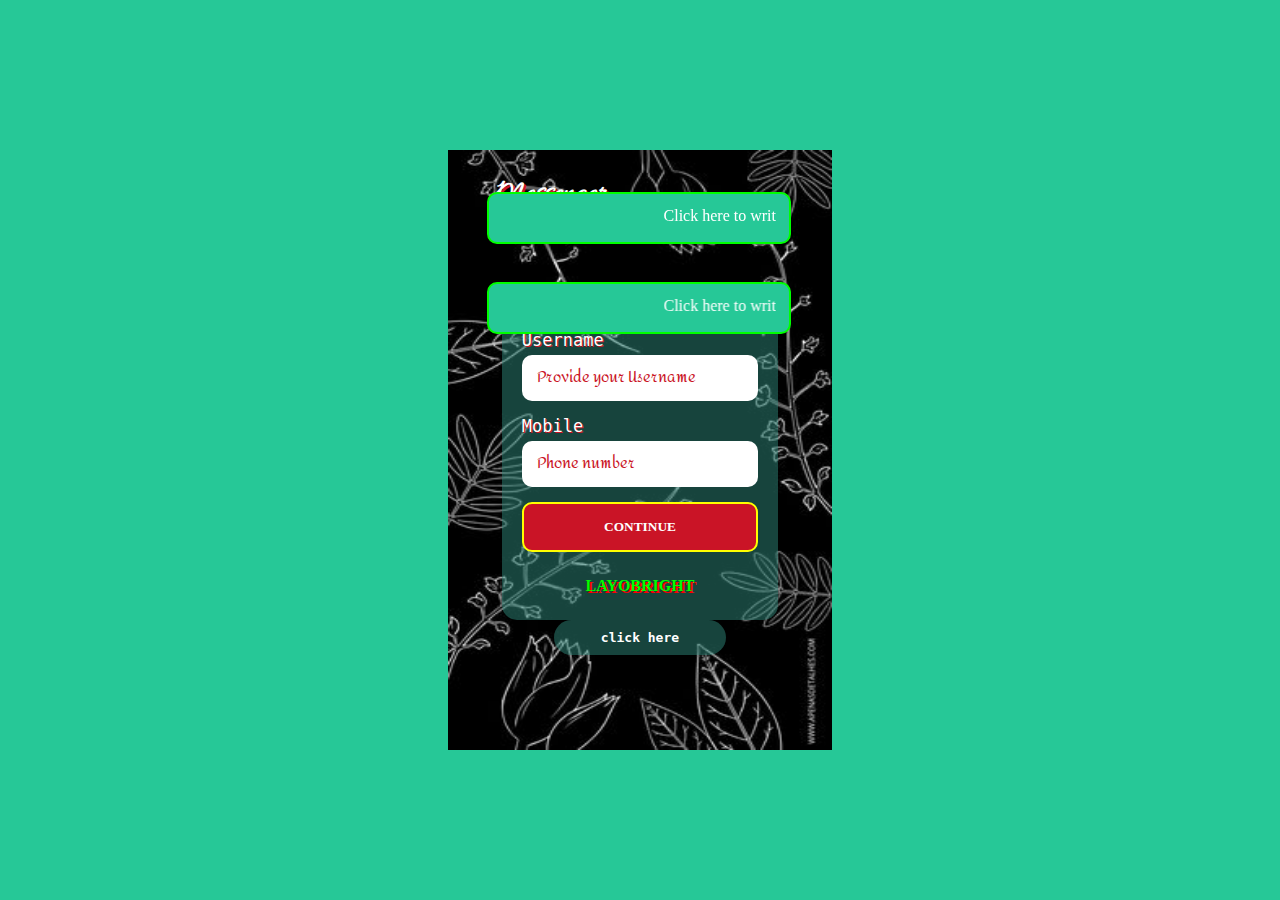
==== commit 57e06ad1: "file updated" ====
--- a/index.html
+++ b/index.html
@@ -4,656 +4,103 @@
     <meta charset="UTF-8">
     <meta name="viewport" content="width=device-width, initial-scale=1.0">
     <meta http-equiv="X-UA-Compatible" content="ie=edge">
-    <title>chatme</title>
     <script src="https://ajax.googleapis.com/ajax/libs/jquery/3.4.1/jquery.min.js"></script>
     <link rel="stylesheet" href="https://cdnjs.cloudflare.com/ajax/libs/font-awesome/4.7.0/css/font-awesome.min.css">
     <link href='https://fonts.googleapis.com/css?family=Allura' rel='stylesheet'>
     <link href='https://fonts.googleapis.com/css?family=Amita' rel='stylesheet'>
-    <link rel="stylesheet" href="style.css">
+    <title>Messenger</title>
+    <link rel="stylesheet" href="index.css">
     <link rel="stylesheet" href="animate.css">
+    <!-- <script src="index.js"></script> -->
 
     <script>
         $(document).ready(function(){
-            $(".fa-align-right").click(function(){
-                $(".users").slideToggle('slow');
+            $(".border1").click(function(){
+                $(this).hide('slow');
+            });
+            $(".border1").click(function(){
+                $(".border2").hide('slow');
             });
         });
     </script>
 
-    <script>
+    <!-- <script>
         $(document).ready(function(){
-            $(".fa-search").click(function(){
-                $(".search").show('slow');
+            $(".border2").click(function(){
+                $("marquee").hide('slow');
             });
-                $("#arrow").click(function(){
-                    $(".search").hide('slow');
-                });
         });
-    </script>
-
-    <script>
-        $(document).ready(function(){
-            $(".fa-user").click(function(){
-                $(".profile").show('slower');
-            });
-                $(".fa-times-circle").click(function(){
-                    $(".profile").hide('slower');
-                });
-        });
-    </script>
-
-
-    <script>
-        $(document).ready(function(){
-            $("#img").click(function(){
-                $(".image-view").show('slower');
-            });
-                $(".fa-times-circle").click(function(){
-                    $(".image-view").hide('slower');
-                });
-        });
-    </script>
-
+    </script> -->
 
 </head>
 <body>
     <div class="container">
+        <div class="main">
+            <img src="images/download1.jpg">
+            <img src="images/download2.jpg">
+            <img src="images/download3.jpg">
+            <img src="images/download5.jpg">
+            <img src="images/download1.jpg">
+        </div>
 
-        <!-- THE SECTION OF THE MAIN LAYOBRIGHT -->
-        <div class="main">
+        <div class="section">
+            <div class="top-section">
+                <h3 class="animated flip slower">Messenger</h3>
+            </div>
 
-            <!-- THE SECTION OF THE HEADER LAYOBRIGHT -->
-            <div class="header">
-                <div class="head1">
-                    <div class="one">
-                        <h3>Messenger</h3>
-                    </div>
+            <div class="down-section animated fadeInDown">
+                <form method="POST" id="form" action="">
+                    <label>Username</label><br>
+                    <input type="text" name="username" placeholder="Provide your Username"
+                    class="animated slideInLeft slower" onkeydown="validation()" id="user">
+                    <p id="user_error"></p>
 
-                    <div class="two">
-                        <center>
-                            <i class="fa fa-bell"></i>
-                        </center>
-                    </div>
+                    <label>Mobile</label><br>
+                    <input type="text" name="phone" placeholder="Phone number" class="animated slideInRight slower"
+                    onkeydown="validation()" id="phone">
+                    <p id="phone_error"></p>
 
-                    <div class="three">
-                        <center>
-                            <i class="fa fa-search"></i>
-                        </center>
-                    </div>
+                    <input type="submit" name="join" value="CONTINUE"  class="animated fadeInUp slower">
 
-                    <div class="four">
-                        <center>
-                            <i class="fa fa-user"></i>
-                        </center>
-                    </div>
+                    <h4 class="layo animated rubberBand infinite slower">LAYOBRIGHT</h4>
+                </form>
 
-                    <div class="five">
-                        <center>
-                            <i class="fa fa-align-right"></i>
-                        </center>
-                    </div>
+                <div class="border1 animated slideInRight slower">
+                    <marquee>Click here to write your username----Developed By LayoBright</marquee>
                 </div>
 
-
-                <!-- THE SECTION OF THE HEAD2 -->
-                <div class="head2">
-                    <div class="left">
-                        <div class="left-image">
-                            <img src="male.jpeg" alt="profile-image">
-                        </div>
-                    </div>
-
-                    <div class="right">
-                        <h4>LAYOBRIGHT</h4>
-                        <p> 0 Messages</p>
-                    </div>
-                </div>
-            </div>
-
-
-            <!-- THE SECTION OF THE MIDDLE LAYOBRIGHT -->
-            <div class="middle">
-                <ul>
-                    <li>
-                        <div class="middle-right">
-                            <p>The message</p>
-                            <small>3:20pm</small>
-                        </div>
-                    </li>
-
-                    <li>
-                        <div class="middle-left">
-                            <p>The message for today</p>
-                            <small>4:15pm</small>
-                        </div>
-                    </li>
-                </ul>
-
-
-                <ul>
-                        <li>
-                            <div class="middle-right">
-                                <p>The message</p>
-                                <small>3:20pm</small>
-                            </div>
-                        </li>
-
-                        <li>
-                            <div class="middle-left">
-                                <p>The message for today</p>
-                                <small>4:15pm</small>
-                            </div>
-                        </li>
-                    </ul>
-
-
-                    <ul>
-                            <li>
-                                <div class="middle-right">
-                                    <p>The message</p>
-                                    <small>3:20pm</small>
-                                </div>
-                            </li>
-
-                            <li>
-                                <div class="middle-left">
-                                    <p>The message for today</p>
-                                    <small>4:15pm</small>
-                                </div>
-                            </li>
-                        </ul>
-
-
-                        <ul>
-                                <li>
-                                    <div class="middle-right">
-                                        <p>The message</p>
-                                        <small>3:20pm</small>
-                                    </div>
-                                </li>
-
-                                <li>
-                                    <div class="middle-left">
-                                        <p>The message for today</p>
-                                        <small>4:15pm</small>
-                                    </div>
-                                </li>
-                            </ul>
-
-
-                            <ul>
-                                    <li>
-                                        <div class="middle-right">
-                                            <p>The message</p>
-                                            <small>3:20pm</small>
-                                        </div>
-                                    </li>
-
-                                    <li>
-                                        <div class="middle-left">
-                                            <p>The message for today</p>
-                                            <small>4:15pm</small>
-                                        </div>
-                                    </li>
-                                </ul>
-
-
-                                <ul>
-                                        <li>
-                                            <div class="middle-right">
-                                                <p>The message</p>
-                                                <small>3:20pm</small>
-                                            </div>
-                                        </li>
-
-                                        <li>
-                                            <div class="middle-left">
-                                                <p>The message for today</p>
-                                                <small>4:15pm</small>
-                                            </div>
-                                        </li>
-                                    </ul>
-            </div>
-
-
-
-            <!-- THE SECTION OF THE BOTTOM LAYOBRIGHT -->
-            <div class="bottom">
-                <div class="input-left">
-                    <center>
-                        <i class="fa fa-camera"></i>
-                    </center>
-                </div>
-                <div class="input">
-                    <input type="text" id="message" class="message" placeholder="Enter Your Message...">
-                </div>
-            </div>
-
-
-            <!-- THE SECTION OF THE USERS -->
-
-            <div class="users">
-                <div class="head">
-                    <div class="one">
-                        <h3>Messenger</h3>
-                    </div>
-
-                    <div class="two">
-                        <center>
-                            <i class="fa fa-align"></i>
-                        </center>
-                    </div>
-
-                    <div class="three">
-                        <center>
-                            <i class="fa fa-bell"></i>
-                        </center>
-                    </div>
-
-                    <div class="four">
-                        <center>
-                            <i class="fa fa-search"></i>
-                        </center>
-                    </div>
-
-                    <div class="five">
-                        <center>
-                            <i class="fa fa-align-right"></i>
-                        </center>
-                    </div>
-
-                </div>
-
-
-                <div class="details-box">
-                    <!-- THE SECTION OF THE USER-BOX -->
-                    <div class="user-box">
-                        <div class="user-left">
-                            <div class="user-left-image">
-                                <img src="male.jpeg" alt="user-image" id="img">
-                            </div>
-                        </div>
-
-                        <div class="user-right">
-                                <div class="user-details">
-                                    <h4>Layobright</h4>
-                                    <p>Are you still coming?</p>
-                                </div>
-                        </div>
-                    </div>
-
-
-                    <div class="user-box">
-                        <div class="user-left">
-                            <div class="user-left-image">
-                                <img src="female.jpeg" alt="user-image">
-                            </div>
-                        </div>
-
-                        <div class="user-right">
-                            <div class="user-details">
-                                <h4>Kemi</h4>
-                                <p>I'm at work</p>
-                            </div>
-                        </div>
-                    </div>
-
-
-                    <!-- THE SECTION OF THE USER-BOX -->
-                    <div class="user-box">
-                        <div class="user-left">
-                            <div class="user-left-image">
-                                <img src="male.jpeg" alt="user-image">
-                            </div>
-                        </div>
-
-                        <div class="user-right">
-                                <div class="user-details">
-                                    <h4>Temmy</h4>
-                                    <p>God bless you</p>
-                                </div>
-                        </div>
-                    </div>
-
-
-                    <div class="user-box">
-                        <div class="user-left">
-                            <div class="user-left-image">
-                                <img src="female.jpeg" alt="user-image">
-                            </div>
-                        </div>
-
-                        <div class="user-right">
-                            <div class="user-details">
-                                <h4>Toke</h4>
-                                <p>Hard gurl how are you?</p>
-                            </div>
-                        </div>
-                    </div>
-
-
-                    <!-- THE SECTION OF THE USER-BOX -->
-                    <div class="user-box">
-                        <div class="user-left">
-                            <div class="user-left-image">
-                                <img src="male.jpeg" alt="user-image">
-                            </div>
-                        </div>
-
-                        <div class="user-right">
-                                <div class="user-details">
-                                    <h4>Phebo</h4>
-                                    <p>meet me there</p>
-                                </div>
-                        </div>
-                    </div>
-
-
-                    <div class="user-box">
-                        <div class="user-left">
-                            <div class="user-left-image">
-                                <img src="male.jpeg" alt="user-image">
-                            </div>
-                        </div>
-
-                        <div class="user-right">
-                            <div class="user-details">
-                                <h4>Maleek</h4>
-                                <p>i called Biodun to tell him</p>
-                            </div>
-                        </div>
-                    </div>
-
-
-                    <!-- THE SECTION OF THE USER-BOX -->
-                    <div class="user-box">
-                        <div class="user-left">
-                            <div class="user-left-image">
-                                <img src="female.jpeg" alt="user-image">
-                            </div>
-                        </div>
-
-                        <div class="user-right">
-                                <div class="user-details">
-                                    <h4>yetunde</h4>
-                                    <p>I read the Bible</p>
-                                </div>
-                        </div>
-                    </div>
-
-
-                    <div class="user-box">
-                        <div class="user-left">
-                            <div class="user-left-image">
-                                <img src="male.jpeg" alt="user-image">
-                            </div>
-                        </div>
-
-                        <div class="user-right">
-                            <div class="user-details">
-                                <h4>Biodun</h4>
-                                <p>I just credited your Account</p>
-                            </div>
-                        </div>
-                    </div>
-
-
-                    <!-- THE SECTION OF THE USER-BOX -->
-                    <div class="user-box">
-                        <div class="user-left">
-                            <div class="user-left-image">
-                                <img src="female.jpeg" alt="user-image">
-                            </div>
-                        </div>
-
-                        <div class="user-right">
-                                <div class="user-details">
-                                    <h4>Nipsy</h4>
-                                    <p>I will see you tommorrow</p>
-                                </div>
-                        </div>
-                    </div>
-
-
-                    <div class="user-box">
-                        <div class="user-left">
-                            <div class="user-left-image">
-                                <img src="male.jpeg" alt="user-image">
-                            </div>
-                        </div>
-
-                        <div class="user-right">
-                            <div class="user-details">
-                                <h4>Damilare</h4>
-                                <p>Am writing codes</p>
-                            </div>
-                        </div>
-                    </div>
-                </div>
-
-
-
-                <div class="image-view">
-                    <i class="fa fa-times-circle"></i>
-                    <img src="male.jpeg">
+                <div class="border2 animated slideInLeft slower">
+                    <marquee>Click here to write your phone no----Developed By LayoBright</marquee>
                 </div>
 
             </div>
-
-
-            <!-- THE SECTION OF THE SEARCH -->
-            <div class="search">
-                <div class="search-top">
-                    <div class="search-left">
-                        <center>
-                            <i class="fa fa-arrow-left" id="arrow"></i>
-                        </center>
-                    </div>
-
-                    <div class="search-right">
-                        <form action="" method="POST">
-                            <input type="text" name="search" placeholder="Enter your search here">
-
-                        </form>
-                    </div>
-                </div>
-
-                <div class="search-bottom">
-                    <div class="user-box">
-                        <div class="user-left">
-                            <div class="user-left-image">
-                                <img src="male.jpeg" alt="user-image">
-                            </div>
-                        </div>
-
-                        <div class="user-right">
-                            <div class="user-details">
-                                <h4>Layobright</h4>
-                                <p>08053838074</p>
-                            </div>
-                        </div>
-                    </div>
-
-
-                    <div class="user-box">
-                        <div class="user-left">
-                            <div class="user-left-image">
-                                <img src="female.jpeg" alt="user-image">
-                            </div>
-                        </div>
-
-                        <div class="user-right">
-                            <div class="user-details">
-                                <h4>Toke</h4>
-                                <p>09034565365</p>
-                            </div>
-                        </div>
-                    </div>
-
-
-                    <div class="user-box">
-                            <div class="user-left">
-                                <div class="user-left-image">
-                                    <img src="male.jpeg" alt="user-image">
-                                </div>
-                            </div>
-
-                            <div class="user-right">
-                                <div class="user-details">
-                                    <h4>Temmy</h4>
-                                    <p>07035241256</p>
-                                </div>
-                            </div>
-                        </div>
-
-
-                        <div class="user-box">
-                            <div class="user-left">
-                                <div class="user-left-image">
-                                    <img src="female.jpeg" alt="user-image">
-                                </div>
-                            </div>
-
-                            <div class="user-right">
-                                <div class="user-details">
-                                    <h4>Kemi</h4>
-                                    <p>09087654536</p>
-                                </div>
-                            </div>
-                        </div>
-
-
-                        <div class="user-box">
-                                <div class="user-left">
-                                    <div class="user-left-image">
-                                        <img src="male.jpeg" alt="user-image">
-                                    </div>
-                                </div>
-
-                                <div class="user-right">
-                                    <div class="user-details">
-                                        <h4>Maleek</h4>
-                                        <p>08045342345</p>
-                                    </div>
-                                </div>
-                            </div>
-
-
-                            <div class="user-box">
-                                <div class="user-left">
-                                    <div class="user-left-image">
-                                        <img src="male.jpeg" alt="user-image">
-                                    </div>
-                                </div>
-
-                                <div class="user-right">
-                                    <div class="user-details">
-                                        <h4>Biodun</h4>
-                                        <p>0902345657</p>
-                                    </div>
-                                </div>
-                            </div>
-
-                            <div class="user-box">
-                                    <div class="user-left">
-                                        <div class="user-left-image">
-                                            <img src="female.jpeg" alt="user-image">
-                                        </div>
-                                    </div>
-
-                                    <div class="user-right">
-                                        <div class="user-details">
-                                            <h4>Yetunde</h4>
-                                            <p>09065434565</p>
-                                        </div>
-                                    </div>
-                                </div>
-
-
-                                <div class="user-box">
-                                    <div class="user-left">
-                                        <div class="user-left-image">
-                                            <img src="male.jpeg" alt="user-image">
-                                        </div>
-                                    </div>
-
-                                    <div class="user-right">
-                                        <div class="user-details">
-                                            <h4>Phebo</h4>
-                                            <p>08035464532</p>
-                                        </div>
-                                    </div>
-                                </div>
-
-                                <div class="user-box">
-                                        <div class="user-left">
-                                            <div class="user-left-image">
-                                                <img src="female.jpeg" alt="user-image">
-                                            </div>
-                                        </div>
-
-                                        <div class="user-right">
-                                            <div class="user-details">
-                                                <h4>Nifemi</h4>
-                                                <p>07034353454</p>
-                                            </div>
-                                        </div>
-                                    </div>
-
-
-                                    <div class="user-box">
-                                        <div class="user-left">
-                                            <div class="user-left-image">
-                                                <img src="male.jpeg" alt="user-image">
-                                            </div>
-                                        </div>
-
-                                        <div class="user-right">
-                                            <div class="user-details">
-                                                <h4>Jed</h4>
-                                                <p>09045342543</p>
-                                            </div>
-                                        </div>
-                                    </div>
-                </div>
-
-            </div>
-
-
-
-            <!-- THE SECTION OF THE VIEW USER IMAGE -->
-
-
-
-
-
-
-            <!-- THE SECTION OF THE PROFILE IMAGE CHANGE -->
-            <div class="profile">
-                <div class="profile-top">
-                    <i class="fa fa-times-circle"></i>
-                    <img src="male.jpeg">
-                </div>
-
-                <div class="profile-bottom">
-                    <form action="" method="POST" enctype="multipart/form-data">
-                        <div class="camera-div">
-                            <center>
-                                <label>
-                                    <i class="fa fa-camera-retro">
-                                        <input type="file" name="file">
-                                    </i>
-                                </label>
-                            </center>
-                        </div>
-                        <center>
-                            <button name="save">Save</button>
-                        </center>
-                    </form>
-                </div>
+            <div class="click">
+               <p><a href="main.html">click here</a></p>
             </div>
 
         </div>
+
+
     </div>
+
+    <script>
+        $("#form").submit(function(e){
+            e.preventDefault();
+        });
+    </script>
+
+    <!-- <script>
+        function loadDoc(){
+            var xhttp = new XMLHttpRequest();
+            xhttp.onreadystatechange = function(){
+                if(this.readyState == 4 && this.status == 200){
+                    document.getElementById('').innerHTML = this.responseText;
+                }
+            };
+            xhttp.open("GET", "main.html", true);
+            xhttp.send();
+        }
+    </script> -->
+
 </body>
 </html>--- a/index.css
+++ b/index.css
@@ -0,0 +1,1192 @@
+*{
+    box-sizing:border-box;
+    margin:0;
+    padding:0;
+}
+
+body{
+    background:#26c897;
+}
+
+.container{
+    position:absolute;
+    top:50%;
+    left:50%;
+    transform:translate(-50%,-50%);
+    background:red;
+    box-shadow:0 0 20px, 0 0 40px 0 0 80px;
+    height:600px;
+    width:30%;
+}
+
+.container{
+    overflow:hidden;
+}
+
+.main{
+    position:relative;
+    width:500%;
+    margin:0;
+    left:0;
+    animation:20s slider infinite;
+}
+.main img{
+    width:20%;
+    float:left;
+    height:600px;
+}
+
+@keyframes slider{
+    0%{
+        left:0;
+    }
+    20%{
+        left:0;
+    }
+    25%{
+        left:-100%;
+    }
+    45%{
+        left:-100%;
+    }
+    50%{
+        left:-200%;
+    }
+    70%{
+        left:-200%;
+    }
+    75%{
+        left:-300%;
+    }
+    95%{
+        left:-300%;
+    }
+    100%{
+        left:-400%;
+    }
+}
+
+
+/* =======THE SECTION====== */
+
+.section{
+    position:absolute;
+    top:0%;
+    left:5%;
+    width:90%;
+    height:600px;
+}
+
+.top-section{
+    height:100px;
+    width:60%;
+}
+.top-section h3{
+    color:white;
+    padding:25px;
+    font-family:allura;
+    font-size:30px;
+    text-shadow:2px 2px #ca1426;
+}
+
+.down-section{
+    background:#308f8179;
+    height:310px;
+    width:80%;
+    margin:auto;
+    margin-top:60px;
+    padding:20px;
+    border-radius:15px;
+}
+.down-section input{
+    padding:15px;
+    width:100%;
+    display:block;
+    outline:none;
+    border:none;
+    color:#ca1426;
+    margin-bottom:15px;
+    border-radius:10px;
+    margin-top:5px;
+    font-family:cursive;
+    z-index:2222222;
+}
+.down-section ::-webkit-input-placeholder{
+    color:#ca1426;
+    font-family:amita;
+    font-size:15px;
+}
+
+input[type=submit]{
+    padding:15px;
+    background:#ca1426;
+    width:100%;
+    border:2px solid yellow;
+    border-radius:10px;
+    margin-top:10px;
+    font-weight:bold;
+    color:white;
+}
+.down-section label{
+    color:white;
+    font-family:monospace;
+    font-size:17px;
+    text-shadow:1px 1px #ca1426;
+}
+.layo{
+    /* background:#99a09f; */
+    width:60%;
+    height:30px;
+    margin:auto;
+    color:#00ff00;
+    text-align:center;
+    padding:10px;
+    font-family:cursive;
+    text-shadow:2px 2px red;
+}
+
+.border1{
+    background:#26c897;
+    width:88%;
+    border:2px solid #00ff00;
+    padding:13px;
+    position:absolute;
+    top:42px;
+    left:20px;
+    border-radius:10px;
+}
+.border2{
+    background:#26c897;
+    width:88%;
+    border:2px solid #00ff00;
+    padding:13px;
+    position:absolute;
+    top:132px;
+    left:20px;
+    border-radius:10px;
+/*     display:none; */
+}
+
+marquee{
+    color:white;
+}
+
+.click{
+    background:#308f8179;
+    padding:10px;
+    width:50%;
+    margin-top:50px;
+    margin:auto;
+    border-radius:25px;
+
+}
+.click p{
+    text-align:center;
+    font-weight:bold;
+    font-family:monospace;
+}
+.click p a{
+    text-decoration:none;
+    color:white;
+}
+
+
+
+
+
+/* ================================================================== */
+/* ===========THE SECTION OF THE MEDIA QUERY====================== */
+@media screen and (max-width:320px){
+
+    *{
+    box-sizing:border-box;
+    margin:0;
+    padding:0;
+}
+
+body{
+    background:#26c897;
+}
+
+.container{
+    position:absolute;
+    top:50%;
+    left:50%;
+    transform:translate(-50%,-50%);
+    background:red;
+    box-shadow:0 0 20px, 0 0 40px 0 0 80px;
+    height:600px;
+    width:100%;
+}
+
+.container{
+    overflow:none;
+}
+
+.main{
+    position:relative;
+    width:500%;
+    margin:0;
+    left:0;
+    animation:20s slider infinite;
+}
+.main img{
+    width:20%;
+    float:left;
+    height:600px;
+}
+
+@keyframes slider{
+    0%{
+        left:0;
+    }
+    20%{
+        left:0;
+    }
+    25%{
+        left:-100%;
+    }
+    45%{
+        left:-100%;
+    }
+    50%{
+        left:-200%;
+    }
+    70%{
+        left:-200%;
+    }
+    75%{
+        left:-300%;
+    }
+    95%{
+        left:-300%;
+    }
+    100%{
+        left:-400%;
+    }
+}
+
+
+/* =======THE SECTION====== */
+
+.section{
+    position:absolute;
+    top:0%;
+    left:5%;
+    width:90%;
+    height:600px;
+}
+
+.top-section{
+    height:100px;
+    width:60%;
+}
+.top-section h3{
+    color:red;
+    padding:25px;
+    font-family:allura;
+    font-size:30px;
+    text-shadow:1px 1px #00ff00;
+    font-weight:bold;
+}
+
+.down-section{
+    background:#308f8179;
+    height:320px;
+    width:100%;
+    margin:auto;
+    margin-top:60px;
+    padding:20px;
+    border-radius:15px;
+}
+.down-section input{
+    padding:15px;
+    width:100%;
+    display:block;
+    outline:none;
+    border:none;
+    color:#ca1426;
+    margin-bottom:15px;
+    border-radius:10px;
+    margin-top:5px;
+    font-family:cursive;
+    z-index:2222222;
+}
+.down-section ::-webkit-input-placeholder{
+    color:#ca1426;
+    font-family:amita;
+    font-size:15px;
+}
+
+input[type=submit]{
+    padding:15px;
+    background:#ca1426;
+    width:100%;
+    border:2px solid yellow;
+    border-radius:10px;
+    margin-top:10px;
+    font-weight:bold;
+    color:white;
+}
+.down-section label{
+    color:white;
+    font-family:monospace;
+    font-size:17px;
+    text-shadow:1px 1px #ca1426;
+}
+.layo{
+    /* background:#99a09f; */
+    width:60%;
+    height:30px;
+    margin:auto;
+    color:#00ff00;
+    text-align:center;
+    padding:10px;
+    font-family:cursive;
+    text-shadow:2px 2px red;
+}
+
+.border1{
+    background:#26c897;
+    width:88%;
+    border:2px solid #00ff00;
+    padding:13px;
+    position:absolute;
+    top:42px;
+    left:20px;
+    border-radius:10px;
+}
+.border2{
+    background:#26c897;
+    width:88%;
+    border:2px solid #00ff00;
+    padding:13px;
+    position:absolute;
+    top:132px;
+    left:20px;
+    border-radius:10px;
+/*     display:none; */
+}
+
+marquee{
+    color:white;
+}
+
+.click{
+    background:#308f8179;
+    padding:10px;
+    width:50%;
+    margin-top:50px;
+    margin:auto;
+    border-radius:25px;
+
+}
+.click p{
+    text-align:center;
+    font-weight:bold;
+    font-family:monospace;
+}
+.click p a{
+    text-decoration:none;
+    color:white;
+}
+
+
+}
+
+
+
+
+/* ================================================================== */
+/* ===========THE SECTION OF THE MEDIA QUERY====================== */
+@media screen and (max-width:375px) and (min-width:321px){
+
+    *{
+    box-sizing:border-box;
+    margin:0;
+    padding:0;
+}
+
+body{
+    background:#26c897;
+}
+
+.container{
+    position:absolute;
+    top:50%;
+    left:50%;
+    transform:translate(-50%,-50%);
+    background:red;
+    box-shadow:0 0 20px, 0 0 40px 0 0 80px;
+    height:650px;
+    width:100%;
+}
+
+.container{
+    overflow:none;
+}
+
+.main{
+    position:relative;
+    width:500%;
+    margin:0;
+    left:0;
+    animation:20s slider infinite;
+}
+.main img{
+    width:20%;
+    float:left;
+    height:700px;
+}
+
+@keyframes slider{
+    0%{
+        left:0;
+    }
+    20%{
+        left:0;
+    }
+    25%{
+        left:-100%;
+    }
+    45%{
+        left:-100%;
+    }
+    50%{
+        left:-200%;
+    }
+    70%{
+        left:-200%;
+    }
+    75%{
+        left:-300%;
+    }
+    95%{
+        left:-300%;
+    }
+    100%{
+        left:-400%;
+    }
+}
+
+
+/* =======THE SECTION====== */
+
+.section{
+    position:absolute;
+    top:0%;
+    left:5%;
+    width:90%;
+    height:600px;
+}
+
+.top-section{
+    height:100px;
+    width:60%;
+}
+.top-section h3{
+    color:red;
+    padding:25px;
+    font-family:allura;
+    font-size:30px;
+    text-shadow:1px 1px #00ff00;
+    font-weight:bold;
+}
+
+.down-section{
+    background:#308f8179;
+    height:340px;
+    width:100%;
+    margin:auto;
+    margin-top:60px;
+    padding:20px;
+    border-radius:15px;
+}
+.down-section input{
+    padding:15px;
+    width:100%;
+    display:block;
+    outline:none;
+    border:none;
+    color:#ca1426;
+    margin-bottom:15px;
+    border-radius:10px;
+    margin-top:5px;
+    font-family:cursive;
+    z-index:2222222;
+}
+.down-section ::-webkit-input-placeholder{
+    color:#ca1426;
+    font-family:amita;
+    font-size:15px;
+}
+
+input[type=submit]{
+    padding:15px;
+    background:#ca1426;
+    width:100%;
+    border:2px solid yellow;
+    border-radius:10px;
+    margin-top:10px;
+    font-weight:bold;
+    color:white;
+}
+.down-section label{
+    color:white;
+    font-family:monospace;
+    font-size:17px;
+    text-shadow:1px 1px #ca1426;
+}
+.layo{
+    /* background:#99a09f; */
+    width:60%;
+    height:30px;
+    margin:auto;
+    color:#00ff00;
+    text-align:center;
+    padding:10px;
+    font-family:cursive;
+    text-shadow:2px 2px red;
+}
+
+.border1{
+    background:#26c897;
+    width:88%;
+    border:2px solid #00ff00;
+    padding:13px;
+    position:absolute;
+    top:42px;
+    left:20px;
+    border-radius:10px;
+}
+.border2{
+    background:#26c897;
+    width:88%;
+    border:2px solid #00ff00;
+    padding:13px;
+    position:absolute;
+    top:132px;
+    left:20px;
+    border-radius:10px;
+/*     display:none; */
+}
+
+marquee{
+    color:white;
+}
+
+.click{
+    background:#308f8179;
+    padding:13px;
+    width:50%;
+    margin:0 auto;
+    border-radius:25px;
+}
+.click p{
+    text-align:center;
+    font-weight:bold;
+    font-family:monospace;
+}
+.click p a{
+    text-decoration:none;
+    color:white;
+}
+
+
+}
+
+
+
+
+
+
+/* ================================================================== */
+/* ===========THE SECTION OF THE MEDIA QUERY====================== */
+@media screen and (max-width:425px) and (min-width:376px){
+
+    *{
+    box-sizing:border-box;
+    margin:0;
+    padding:0;
+}
+
+body{
+    background:#26c897;
+}
+
+.container{
+    position:absolute;
+    top:50%;
+    left:50%;
+    transform:translate(-50%,-50%);
+    background:red;
+    box-shadow:0 0 20px, 0 0 40px 0 0 80px;
+    height:700px;
+    width:100%;
+}
+
+.container{
+    overflow:none;
+}
+
+.main{
+    position:relative;
+    width:500%;
+    margin:0;
+    left:0;
+    animation:20s slider infinite;
+}
+.main img{
+    width:20%;
+    float:left;
+    height:700px;
+}
+
+@keyframes slider{
+    0%{
+        left:0;
+    }
+    20%{
+        left:0;
+    }
+    25%{
+        left:-100%;
+    }
+    45%{
+        left:-100%;
+    }
+    50%{
+        left:-200%;
+    }
+    70%{
+        left:-200%;
+    }
+    75%{
+        left:-300%;
+    }
+    95%{
+        left:-300%;
+    }
+    100%{
+        left:-400%;
+    }
+}
+
+
+/* =======THE SECTION====== */
+
+.section{
+    position:absolute;
+    top:0%;
+    left:5%;
+    width:90%;
+    height:600px;
+}
+
+.top-section{
+    height:100px;
+    width:60%;
+}
+.top-section h3{
+    color:red;
+    padding:25px;
+    font-family:allura;
+    font-size:30px;
+    text-shadow:1px 1px #00ff00;
+    font-weight:bold;
+}
+
+.down-section{
+    background:#308f8179;
+    height:320px;
+    width:100%;
+    margin:auto;
+    margin-top:100px;
+    padding:20px;
+    border-radius:15px;
+}
+.down-section input{
+    padding:15px;
+    width:100%;
+    display:block;
+    outline:none;
+    border:none;
+    color:#ca1426;
+    margin-bottom:15px;
+    border-radius:10px;
+    margin-top:5px;
+    font-family:cursive;
+    z-index:2222222;
+}
+.down-section ::-webkit-input-placeholder{
+    color:#ca1426;
+    font-family:amita;
+    font-size:15px;
+}
+
+input[type=submit]{
+    padding:15px;
+    background:#ca1426;
+    width:100%;
+    border:2px solid yellow;
+    border-radius:10px;
+    margin-top:10px;
+    font-weight:bold;
+    color:white;
+}
+.down-section label{
+    color:white;
+    font-family:monospace;
+    font-size:17px;
+    text-shadow:1px 1px #ca1426;
+}
+.layo{
+    /* background:#99a09f; */
+    width:60%;
+    height:30px;
+    margin:auto;
+    color:#00ff00;
+    text-align:center;
+    padding:10px;
+    font-family:cursive;
+    text-shadow:2px 2px red;
+}
+
+.border1{
+    background:#26c897;
+    width:90%;
+    border:2px solid #00ff00;
+    padding:13px;
+    position:absolute;
+    top:42px;
+    left:20px;
+    border-radius:10px;
+}
+.border2{
+    background:#26c897;
+    width:90%;
+    border:2px solid #00ff00;
+    padding:13px;
+    position:absolute;
+    top:132px;
+    left:20px;
+    border-radius:10px;
+/*     display:none; */
+}
+
+marquee{
+    color:white;
+}
+
+
+.click{
+    background:#308f8179;
+    padding:13px;
+    width:50%;
+    margin-top:50px;
+    margin:auto;
+    border-radius:25px;
+
+}
+.click p{
+    text-align:center;
+    font-weight:bold;
+    font-family:monospace;
+}
+.click p a{
+    text-decoration:none;
+    color:white;
+}
+
+}
+
+
+
+
+
+
+
+/* ================================================================== */
+/* ===========THE SECTION OF THE MEDIA QUERY====================== */
+@media screen and (max-width:768px) and (min-width:426px){
+
+    *{
+    box-sizing:border-box;
+    margin:0;
+    padding:0;
+}
+
+body{
+    background:#26c897;
+}
+
+.container{
+    position:absolute;
+    top:50%;
+    left:50%;
+    transform:translate(-50%,-50%);
+    background:red;
+    box-shadow:0 0 20px, 0 0 40px 0 0 80px;
+    height:700px;
+    width:100%;
+}
+
+.container{
+    overflow:none;
+}
+
+.main{
+    position:relative;
+    width:500%;
+    margin:0;
+    left:0;
+    animation:20s slider infinite;
+}
+.main img{
+    width:20%;
+    float:left;
+    height:700px;
+}
+
+@keyframes slider{
+    0%{
+        left:0;
+    }
+    20%{
+        left:0;
+    }
+    25%{
+        left:-100%;
+    }
+    45%{
+        left:-100%;
+    }
+    50%{
+        left:-200%;
+    }
+    70%{
+        left:-200%;
+    }
+    75%{
+        left:-300%;
+    }
+    95%{
+        left:-300%;
+    }
+    100%{
+        left:-400%;
+    }
+}
+
+
+/* =======THE SECTION====== */
+
+.section{
+    position:absolute;
+    top:0%;
+    left:5%;
+    width:90%;
+    height:600px;
+}
+
+.top-section{
+    height:100px;
+    width:60%;
+}
+.top-section h3{
+    color:red;
+    padding:25px;
+    font-family:allura;
+    font-size:40px;
+    text-shadow:1px 1px #00ff00;
+    font-weight:bold;
+}
+
+.down-section{
+    background:#308f8179;
+    height:400px;
+    width:80%;
+    margin:auto;
+    margin-top:100px;
+    padding:30px;
+    border-radius:15px;
+}
+.down-section input{
+    padding:15px;
+    width:100%;
+    display:block;
+    outline:none;
+    border:none;
+    color:#ca1426;
+    margin-bottom:20px;
+    border-radius:10px;
+    margin-top:5px;
+    font-family:cursive;
+    z-index:2222222;
+}
+.down-section ::-webkit-input-placeholder{
+    color:#ca1426;
+    font-family:amita;
+    font-size:15px;
+}
+
+input[type=submit]{
+    padding:15px;
+    background:#ca1426;
+    width:100%;
+    border:2px solid yellow;
+    border-radius:10px;
+    margin-top:10px;
+    font-weight:bold;
+    color:white;
+}
+.down-section label{
+    color:white;
+    font-family:monospace;
+    font-size:25px;
+    text-shadow:1px 1px #ca1426;
+}
+.layo{
+    /* background:#99a09f; */
+    width:60%;
+    height:30px;
+    margin:auto;
+    color:#00ff00;
+    text-align:center;
+    padding:10px;
+    font-family:cursive;
+    text-shadow:2px 2px red;
+}
+
+.border1{
+    background:#26c897;
+    width:90%;
+    border:2px solid #00ff00;
+    padding:13px;
+    position:absolute;
+    top:65px;
+    left:25px;
+    border-radius:10px;
+}
+.border2{
+    background:#26c897;
+    width:90%;
+    border:2px solid #00ff00;
+    padding:13px;
+    position:absolute;
+    top:165px;
+    left:25px;
+    border-radius:10px;
+/*     display:none; */
+}
+
+marquee{
+    color:white;
+}
+
+.click{
+    background:#308f8179;
+    padding:13px;
+    width:50%;
+    margin-top:50px;
+    margin:auto;
+    border-radius:25px;
+
+}
+.click p{
+    text-align:center;
+    font-weight:bold;
+    font-family:monospace;
+}
+.click p a{
+    text-decoration:none;
+    color:white;
+}
+
+
+}
+
+
+
+
+
+
+
+/* =======THE SECTION OF THE MEDIA QUERY======= */
+
+@media screen and (max-width:1024px) and (min-width:769px){
+
+*{
+    box-sizing:border-box;
+    margin:0;
+    padding:0;
+}
+
+body{
+    background:#26c897;
+}
+
+.container{
+    position:absolute;
+    top:50%;
+    left:50%;
+    transform:translate(-50%,-50%);
+    background:red;
+    box-shadow:0 0 20px, 0 0 40px 0 0 80px;
+    height:600px;
+    width:30%;
+}
+
+.container{
+    overflow:hidden;
+}
+
+.main{
+    position:relative;
+    width:500%;
+    margin:0;
+    left:0;
+    animation:20s slider infinite;
+}
+.main img{
+    width:20%;
+    float:left;
+    height:600px;
+}
+
+@keyframes slider{
+    0%{
+        left:0;
+    }
+    20%{
+        left:0;
+    }
+    25%{
+        left:-100%;
+    }
+    45%{
+        left:-100%;
+    }
+    50%{
+        left:-200%;
+    }
+    70%{
+        left:-200%;
+    }
+    75%{
+        left:-300%;
+    }
+    95%{
+        left:-300%;
+    }
+    100%{
+        left:-400%;
+    }
+}
+
+
+/* =======THE SECTION====== */
+
+.section{
+    position:absolute;
+    top:0%;
+    left:5%;
+    width:90%;
+    height:600px;
+}
+
+.top-section{
+    height:100px;
+    width:60%;
+}
+.top-section h3{
+    color:white;
+    padding:25px;
+    font-family:allura;
+    font-size:30px;
+    text-shadow:2px 2px #ca1426;
+}
+
+.down-section{
+    background:#308f8179;
+    height:300px;
+    width:100%;
+    margin:auto;
+    margin-top:60px;
+    padding:20px;
+    border-radius:15px;
+}
+.down-section input{
+    padding:15px;
+    width:100%;
+    display:block;
+    outline:none;
+    border:none;
+    color:#ca1426;
+    margin-bottom:15px;
+    border-radius:10px;
+    margin-top:5px;
+    font-family:cursive;
+    z-index:2222222;
+}
+.down-section ::-webkit-input-placeholder{
+    color:#ca1426;
+    font-family:amita;
+    font-size:15px;
+}
+
+input[type=submit]{
+    padding:15px;
+    background:#ca1426;
+    width:100%;
+    border:2px solid yellow;
+    border-radius:10px;
+    margin-top:10px;
+    font-weight:bold;
+    color:white;
+}
+.down-section label{
+    color:white;
+    font-family:monospace;
+    font-size:17px;
+    text-shadow:1px 1px #ca1426;
+}
+.layo{
+    /* background:#99a09f; */
+    width:60%;
+    height:30px;
+    margin:auto;
+    color:#00ff00;
+    text-align:center;
+    padding:10px;
+    font-family:cursive;
+    text-shadow:2px 2px red;
+}
+
+.border1{
+    background:#26c897;
+    width:88%;
+    border:2px solid #00ff00;
+    padding:13px;
+    position:absolute;
+    top:42px;
+    left:20px;
+    border-radius:10px;
+}
+.border2{
+    background:#26c897;
+    width:88%;
+    border:2px solid #00ff00;
+    padding:13px;
+    position:absolute;
+    top:132px;
+    left:20px;
+    border-radius:10px;
+/*     display:none; */
+}
+
+marquee{
+    color:white;
+}
+
+}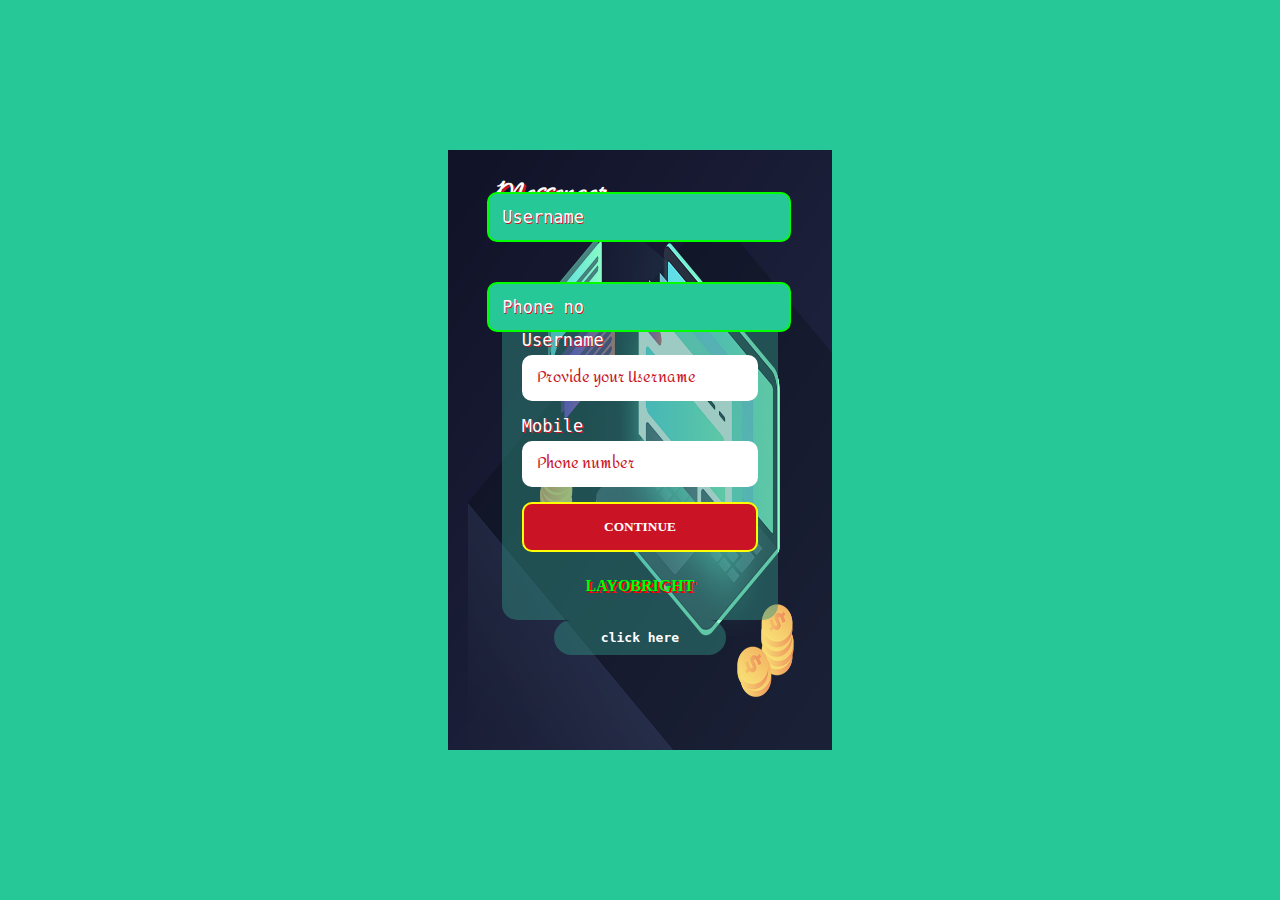
==== commit 7fe5ad0d: "file Updated" ====
--- a/index.html
+++ b/index.html
@@ -36,11 +36,11 @@
 <body>
     <div class="container">
         <div class="main">
-            <img src="images/download1.jpg">
-            <img src="images/download2.jpg">
-            <img src="images/download3.jpg">
-            <img src="images/download5.jpg">
-            <img src="images/download1.jpg">
+            <img src="images/downloads1.png">
+            <img src="images/downloads2.png">
+            <img src="images/downloads3.jpg">
+            <img src="images/downloads5.jpg">
+            <img src="images/downloads1.png">
         </div>
 
         <div class="section">
@@ -66,11 +66,11 @@
                 </form>
 
                 <div class="border1 animated slideInRight slower">
-                    <marquee>Click here to write your username----Developed By LayoBright</marquee>
+                    <label>Username</label>
                 </div>
 
                 <div class="border2 animated slideInLeft slower">
-                    <marquee>Click here to write your phone no----Developed By LayoBright</marquee>
+                    <label>Phone no</label>
                 </div>
 
             </div>
--- a/index.css
+++ b/index.css
@@ -293,14 +293,14 @@
 .down-section{
     background:#308f8179;
     height:320px;
-    width:100%;
+    width:90%;
     margin:auto;
     margin-top:60px;
     padding:20px;
     border-radius:15px;
 }
 .down-section input{
-    padding:15px;
+    padding:10px;
     width:100%;
     display:block;
     outline:none;
@@ -315,11 +315,11 @@
 .down-section ::-webkit-input-placeholder{
     color:#ca1426;
     font-family:amita;
-    font-size:15px;
+    font-size:12px;
 }
 
 input[type=submit]{
-    padding:15px;
+    padding:10px;
     background:#ca1426;
     width:100%;
     border:2px solid yellow;
@@ -348,9 +348,9 @@
 
 .border1{
     background:#26c897;
-    width:88%;
+    width:85%;
     border:2px solid #00ff00;
-    padding:13px;
+    padding:9px;
     position:absolute;
     top:42px;
     left:20px;
@@ -358,11 +358,11 @@
 }
 .border2{
     background:#26c897;
-    width:88%;
+    width:85%;
     border:2px solid #00ff00;
-    padding:13px;
-    position:absolute;
-    top:132px;
+    padding:9px;
+    position:absolute;
+    top:121px;
     left:20px;
     border-radius:10px;
 /*     display:none; */
@@ -495,15 +495,15 @@
 
 .down-section{
     background:#308f8179;
-    height:340px;
-    width:100%;
+    height:320px;
+    width:90%;
     margin:auto;
     margin-top:60px;
     padding:20px;
     border-radius:15px;
 }
 .down-section input{
-    padding:15px;
+    padding:10px;
     width:100%;
     display:block;
     outline:none;
@@ -518,11 +518,11 @@
 .down-section ::-webkit-input-placeholder{
     color:#ca1426;
     font-family:amita;
-    font-size:15px;
+    font-size:12px;
 }
 
 input[type=submit]{
-    padding:15px;
+    padding:10px;
     background:#ca1426;
     width:100%;
     border:2px solid yellow;
@@ -551,9 +551,9 @@
 
 .border1{
     background:#26c897;
-    width:88%;
+    width:87%;
     border:2px solid #00ff00;
-    padding:13px;
+    padding:9px;
     position:absolute;
     top:42px;
     left:20px;
@@ -561,11 +561,11 @@
 }
 .border2{
     background:#26c897;
-    width:88%;
+    width:87%;
     border:2px solid #00ff00;
-    padding:13px;
-    position:absolute;
-    top:132px;
+    padding:9px;
+    position:absolute;
+    top:121px;
     left:20px;
     border-radius:10px;
 /*     display:none; */
@@ -699,14 +699,14 @@
 .down-section{
     background:#308f8179;
     height:320px;
-    width:100%;
-    margin:auto;
-    margin-top:100px;
+    width:90%;
+    margin:auto;
+    margin-top:110px;
     padding:20px;
     border-radius:15px;
 }
 .down-section input{
-    padding:15px;
+    padding:10px;
     width:100%;
     display:block;
     outline:none;
@@ -721,11 +721,11 @@
 .down-section ::-webkit-input-placeholder{
     color:#ca1426;
     font-family:amita;
-    font-size:15px;
+    font-size:12px;
 }
 
 input[type=submit]{
-    padding:15px;
+    padding:10px;
     background:#ca1426;
     width:100%;
     border:2px solid yellow;
@@ -754,9 +754,9 @@
 
 .border1{
     background:#26c897;
-    width:90%;
+    width:89%;
     border:2px solid #00ff00;
-    padding:13px;
+    padding:9px;
     position:absolute;
     top:42px;
     left:20px;
@@ -764,11 +764,11 @@
 }
 .border2{
     background:#26c897;
-    width:90%;
+    width:89%;
     border:2px solid #00ff00;
-    padding:13px;
-    position:absolute;
-    top:132px;
+    padding:9px;
+    position:absolute;
+    top:120px;
     left:20px;
     border-radius:10px;
 /*     display:none; */
@@ -901,24 +901,23 @@
     text-shadow:1px 1px #00ff00;
     font-weight:bold;
 }
-
 .down-section{
     background:#308f8179;
-    height:400px;
-    width:80%;
-    margin:auto;
-    margin-top:100px;
-    padding:30px;
+    height:330px;
+    width:70%;
+    margin:auto;
+    margin-top:60px;
+    padding:20px;
     border-radius:15px;
 }
 .down-section input{
-    padding:15px;
+    padding:12px;
     width:100%;
     display:block;
     outline:none;
     border:none;
     color:#ca1426;
-    margin-bottom:20px;
+    margin-bottom:15px;
     border-radius:10px;
     margin-top:5px;
     font-family:cursive;
@@ -927,11 +926,11 @@
 .down-section ::-webkit-input-placeholder{
     color:#ca1426;
     font-family:amita;
-    font-size:15px;
+    font-size:12px;
 }
 
 input[type=submit]{
-    padding:15px;
+    padding:12px;
     background:#ca1426;
     width:100%;
     border:2px solid yellow;
@@ -943,7 +942,7 @@
 .down-section label{
     color:white;
     font-family:monospace;
-    font-size:25px;
+    font-size:18px;
     text-shadow:1px 1px #ca1426;
 }
 .layo{
@@ -953,40 +952,39 @@
     margin:auto;
     color:#00ff00;
     text-align:center;
-    padding:10px;
+    padding:12px;
     font-family:cursive;
     text-shadow:2px 2px red;
 }
 
 .border1{
     background:#26c897;
-    width:90%;
+    width:93%;
     border:2px solid #00ff00;
-    padding:13px;
-    position:absolute;
-    top:65px;
-    left:25px;
+    padding:9px;
+    position:absolute;
+    top:46px;
+    left:20px;
     border-radius:10px;
 }
 .border2{
     background:#26c897;
-    width:90%;
+    width:93%;
     border:2px solid #00ff00;
-    padding:13px;
-    position:absolute;
-    top:165px;
-    left:25px;
+    padding:9px;
+    position:absolute;
+    top:131px;
+    left:20px;
     border-radius:10px;
 /*     display:none; */
 }
-
 marquee{
     color:white;
 }
 
 .click{
     background:#308f8179;
-    padding:13px;
+    padding:15px;
     width:50%;
     margin-top:50px;
     margin:auto;
@@ -1109,15 +1107,15 @@
 
 .down-section{
     background:#308f8179;
-    height:300px;
-    width:100%;
+    height:320px;
+    width:90%;
     margin:auto;
     margin-top:60px;
     padding:20px;
     border-radius:15px;
 }
 .down-section input{
-    padding:15px;
+    padding:10px;
     width:100%;
     display:block;
     outline:none;
@@ -1132,11 +1130,11 @@
 .down-section ::-webkit-input-placeholder{
     color:#ca1426;
     font-family:amita;
-    font-size:15px;
+    font-size:12px;
 }
 
 input[type=submit]{
-    padding:15px;
+    padding:10px;
     background:#ca1426;
     width:100%;
     border:2px solid yellow;
@@ -1165,9 +1163,9 @@
 
 .border1{
     background:#26c897;
-    width:88%;
+    width:85%;
     border:2px solid #00ff00;
-    padding:13px;
+    padding:9px;
     position:absolute;
     top:42px;
     left:20px;
@@ -1175,11 +1173,11 @@
 }
 .border2{
     background:#26c897;
-    width:88%;
+    width:85%;
     border:2px solid #00ff00;
-    padding:13px;
-    position:absolute;
-    top:132px;
+    padding:9px;
+    position:absolute;
+    top:120px;
     left:20px;
     border-radius:10px;
 /*     display:none; */
